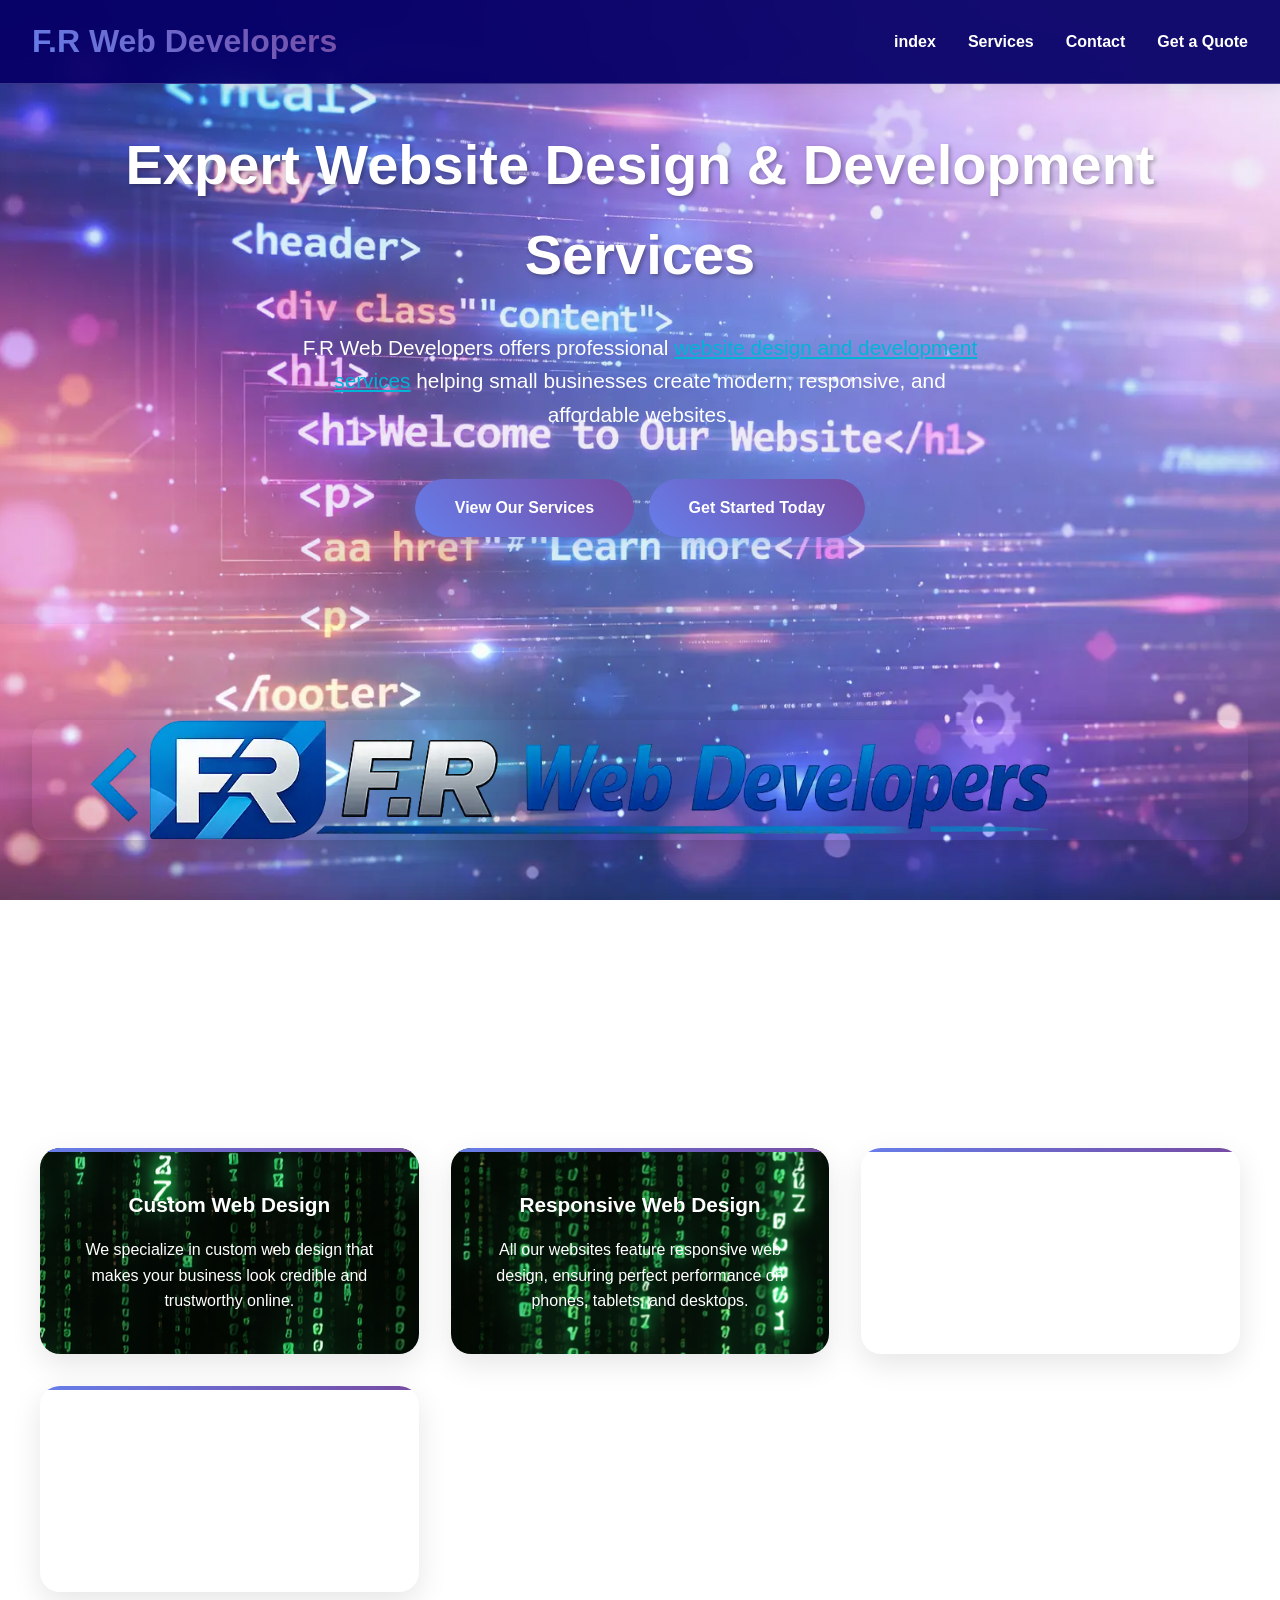
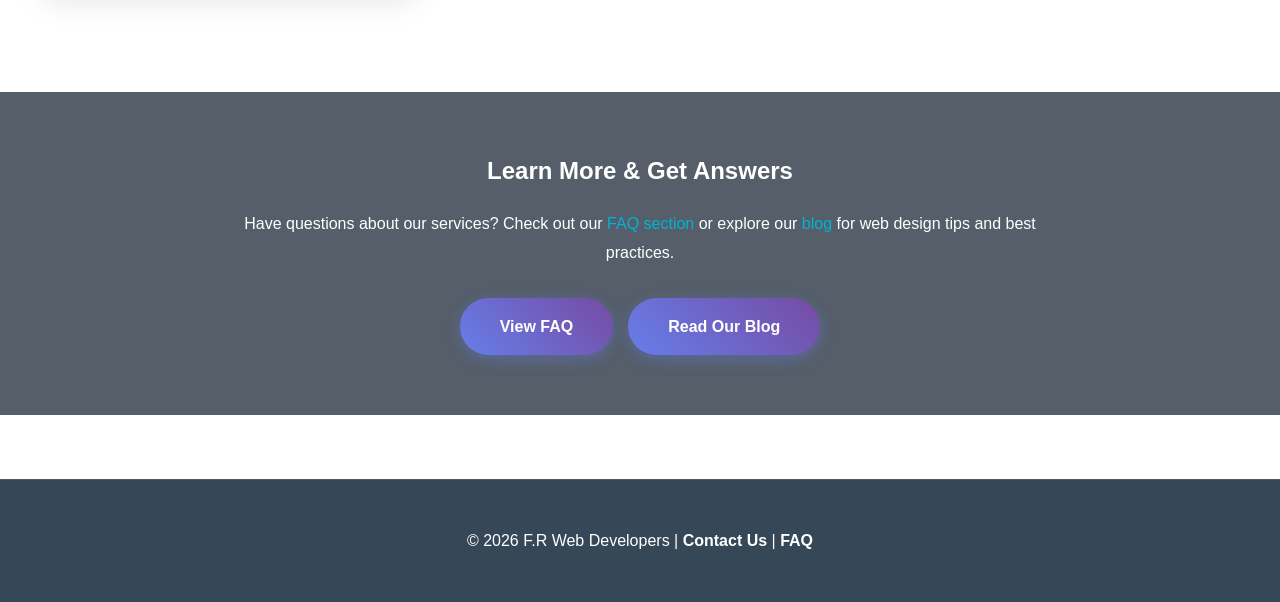
==== index.html @ c70b5393 "Add files via upload" ====
<!DOCTYPE html>
<html lang="en">
<head>
<meta charset="UTF-8">
<title>F.R Web Developers | Professional Website Design Services</title>
<meta name="viewport" content="width=device-width, initial-scale=1.0">
<meta name="description" content="Professional website design and development services by F.R Web Developers. We create stunning, responsive websites tailored to your business needs.">
<meta property="og:title" content="F.R Web Developers | Professional Website Design Services">
<meta property="og:description" content="Expert website design and development services for small businesses.">
<meta property="og:image" content="https://yourdomain.com/images/logo.webp">
<meta property="og:url" content="https://yourdomain.com/index.html">
<script type="application/ld+json">
{
  "@context": "https://schema.org",
  "@type": "LocalBusiness",
  "name": "F.R Web Developers",
  "description": "Professional website design and development services for small businesses.",
  "url": "https://yourdomain.com",
  "logo": "https://yourdomain.com/images/logo.webp",
  "serviceType": "Website Design, Web Development",
  "areaServed": "Global",
  "contactPoint": {
    "@type": "ContactPoint",
    "telephone": "+1-XXX-XXX-XXXX",
    "contactType": "Customer Service"
  }
}
</script>

<link rel="stylesheet" href="styles.css">
</head>

<body>
<header>
<h1>F.R Web Developers</h1>
<nav>
<a href="index.html">index</a>
<a href="services.htm">Services</a>
<a href="contact.html">Contact</a>
<a href="quote.html">Get a Quote</a>
</nav>
</header>

<section class="hero">
    <h2>Expert Website Design & Development Services</h2>
    <p>F.R Web Developers offers professional <a href="services.htm" style="color: #00b4d8; text-decoration: underline;">website design and development services</a> helping small businesses create modern, responsive, and affordable websites.</p>
    <a href="services.htm" class="btn">View Our Services</a>
    <a href="quote.html" class="btn" style="margin-left: 10px;">Get Started Today</a>
</section>

<div class="logo-section">
    <img src="images/logo.webp" alt="F.R Web Developers - Professional Website Design Logo for Small Businesses">
</div>

<section class="why-section">
    <h2>Why Choose F.R Web Developers for Website Design</h2>
    <div class="why-container">
        <div class="why-box">
            <h3>Custom Web Design</h3>
            <p>We specialize in custom web design that makes your business look credible and trustworthy online.</p>
        </div>
        
        <div class="why-box">
            <h3>Responsive Web Design</h3>
            <p>All our websites feature responsive web design, ensuring perfect performance on phones, tablets, and desktops.</p>
        </div>

        <div class="why-box">
            <h3>Affordable Website Packages</h3>
            <p>We offer affordable website packages to make professional web design accessible for small businesses and startups.</p>
        </div>

        <div class="why-box">
            <h3>Fast Loading Websites</h3>
            <p>Our websites are optimized for speed and reliability, providing the best user experience for your visitors.</p>
        </div>
    </div>
</section>

<section style="padding: 60px 20px; text-align: center; background-color: rgba(13, 27, 42, 0.7); color: white;">
    <h2>Learn More & Get Answers</h2>
    <p style="max-width: 800px; margin: 20px auto; line-height: 1.8;">Have questions about our services? Check out our <a href="faq.html" style="color: #00b4d8;">FAQ section</a> or explore our <a href="blog.html" style="color: #00b4d8;">blog</a> for web design tips and best practices.</p>
    <div style="margin-top: 30px; display: flex; gap: 15px; justify-content: center; flex-wrap: wrap;">
        <a href="faq.html" class="btn">View FAQ</a>
        <a href="blog.html" class="btn">Read Our Blog</a>
    </div>
</section>

<footer>
    <p>© 2026 F.R Web Developers | <a href="contact.html">Contact Us</a> | <a href="faq.html">FAQ</a></p>
</footer>
</body>
</html>
---- styles.css ----
/* =============================================
   GLOBAL STYLES - MODERN DESIGN
   ============================================= */

* {
    box-sizing: border-box;
    margin: 0;
    padding: 0;
}

body {
    margin: 0;
    font-family: 'Segoe UI', Tahoma, Geneva, Verdana, sans-serif;
    background-image: url('images/background.webp');
    background-attachment: fixed;
    background-position: center center;
    background-repeat: no-repeat;
    background-size: cover;
    color: white;
    line-height: 1.6;
    overflow-x: hidden;
} 

a {
    text-decoration: none;
    transition: all 0.3s ease;
}

/* =============================================
   HEADER & NAVIGATION - ENHANCED
   ============================================= */

header {
    background: rgba(7, 0, 104, 0.95);
    backdrop-filter: blur(10px);
    color: white;
    padding: 1rem 2rem;
    display: flex;
    justify-content: space-between;
    align-items: center;
    box-shadow: 0 2px 20px rgba(0, 0, 0, 0.1);
    position: fixed;
    top: 0;
    left: 0;
    right: 0;
    z-index: 1000;
    border-bottom: 1px solid rgba(255, 255, 255, 0.2);
}

header h1 {
    margin: 0;
    font-size: 2rem;
    font-weight: 700;
    background: linear-gradient(45deg, #667eea, #764ba2);
    -webkit-background-clip: text;
    -webkit-text-fill-color: transparent;
    background-clip: text;
}

nav {
    display: flex;
    gap: 2rem;
}

nav a {
    color: white;
    font-weight: 600;
    position: relative;
    padding: 0.5rem 0;
    transition: all 0.3s ease;
}

nav a::after {
    content: '';
    position: absolute;
    bottom: 0;
    left: 0;
    width: 0;
    height: 2px;
    background: linear-gradient(45deg, #667eea, #764ba2);
    transition: width 0.3s ease;
}

nav a:hover::after {
    width: 100%;
}

nav a:hover {
    color: white;
    transform: translateY(-2px);
}

/* =============================================
   HERO SECTION - DRAMATICALLY IMPROVED
   ============================================= */

.hero {
    text-align: center;
    padding: 120px 2rem 80px;
    background: linear-gradient(135deg, rgba(102, 126, 234, 0.1), rgba(118, 75, 162, 0.1));
    color: white;
    position: relative;
    overflow: hidden;
}

.hero::before {
    content: '';
    position: absolute;
    top: 0;
    left: 0;
    right: 0;
    bottom: 0;
    background: url('data:image/svg+xml,<svg xmlns="http://www.w3.org/2000/svg" viewBox="0 0 1000 1000"><defs><pattern id="grain" width="100" height="100" patternUnits="userSpaceOnUse"><circle cx="25" cy="25" r="1" fill="white" opacity="0.1"/><circle cx="75" cy="75" r="1" fill="white" opacity="0.1"/><circle cx="50" cy="50" r="1" fill="white" opacity="0.05"/></pattern></defs><rect width="100%" height="100%" fill="url(%23grain)"/></svg>');
    pointer-events: none;
}

.hero h2 {
    font-size: 3.5rem;
    margin-bottom: 2rem;
    font-weight: 800;
    text-shadow: 2px 2px 4px rgba(0, 0, 0, 0.3);
    animation: fadeInUp 1s ease-out;
}

.hero p {
    font-size: 1.3rem;
    max-width: 700px;
    margin: 0 auto 3rem;
    opacity: 0.9;
    animation: fadeInUp 1s ease-out 0.2s both;
}

/* =============================================
   BUTTONS - MODERN DESIGN
   ============================================= */

.btn {
    display: inline-block;
    padding: 1rem 2.5rem;
    background: linear-gradient(45deg, #667eea, #764ba2);
    color: white;
    border-radius: 50px;
    font-weight: 600;
    text-decoration: none;
    transition: all 0.3s ease;
    box-shadow: 0 4px 15px rgba(102, 126, 234, 0.4);
    border: none;
    cursor: pointer;
    position: relative;
    overflow: hidden;
}

.btn::before {
    content: '';
    position: absolute;
    top: 0;
    left: -100%;
    width: 100%;
    height: 100%;
    background: linear-gradient(90deg, transparent, rgba(255, 255, 255, 0.2), transparent);
    transition: left 0.5s;
}

.btn:hover::before {
    left: 100%;
}

.btn:hover {
    transform: translateY(-3px);
    box-shadow: 0 8px 25px rgba(102, 126, 234, 0.6);
}

.read-more-btn {
    display: inline-block;
    margin-top: 1.5rem;
    padding: 0.8rem 1.5rem;
    background: rgba(255, 255, 255, 0.1);
    color: white;
    border: 2px solid rgba(255, 255, 255, 0.3);
    border-radius: 25px;
    font-weight: 600;
    cursor: pointer;
    transition: all 0.3s ease;
    backdrop-filter: blur(10px);
}

.read-more-btn:hover {
    background: rgba(255, 255, 255, 0.2);
    border-color: white;
    transform: translateY(-2px);
    box-shadow: 0 5px 15px rgba(0, 0, 0, 0.2);
}

/* =============================================
   LOGO SECTION - ENHANCED
   ============================================= */

.logo-section {
    text-align: center;
    margin: 4rem 0;
    padding: 2rem;
}

.logo-section img {
    max-width: 100%;
    height: auto;
    display: block;
    margin: auto;
    border-radius: 20px;
    box-shadow: 0 10px 30px rgba(0, 0, 0, 0.2);
    transition: transform 0.3s ease;
}

.logo-section img:hover {
    transform: scale(1.05);
}

/* =============================================
   WHY CHOOSE US SECTION - MODERN CARDS
   ============================================= */

.why-section {
    padding: 100px 2rem;
    text-align: center;
    background: rgba(255, 255, 255, 0.05);
    backdrop-filter: blur(10px);
}

.why-section h2 {
    font-size: 2.5rem;
    margin-bottom: 3rem;
    color: white;
    font-weight: 700;
}

.why-container {
    display: grid;
    grid-template-columns: repeat(auto-fit, minmax(280px, 1fr));
    gap: 2rem;
    max-width: 1200px;
    margin: 0 auto;
}

.why-box {
    background: url('images/boxes_background.png');
    background-attachment: fixed;
    background-position: center center;
    color: #ffffff;
    padding: 2.5rem;
    border-radius: 20px;
    box-shadow: 0 10px 30px rgba(0, 0, 0, 0.1);
    transition: all 0.3s ease;
    position: relative;
    overflow: hidden;
}

.why-box::before {
    content: '';
    position: absolute;
    top: 0;
    left: 0;
    right: 0;
    height: 4px;
    background: linear-gradient(45deg, #667eea, #764ba2);
}

.why-box:hover {
    transform: translateY(-10px);
    box-shadow: 0 20px 40px rgba(0, 0, 0, 0.2);
}

.why-box h3 {
    margin-bottom: 1rem;
    color: #ffffff;
    font-size: 1.3rem;
}

/* =============================================
   SERVICES SECTION - DRAMATIC IMPROVEMENT
   ============================================= */

.services-section {
    padding: 100px 2rem;
    text-align: center;
    color: white;
    background: linear-gradient(135deg, rgba(102, 126, 234, 0.1), rgba(118, 75, 162, 0.1));
}

.services-section h2 {
    font-size: 2.5rem;
    margin-bottom: 3rem;
    font-weight: 700;
}

.service-box {
    background: url('images/boxes_background.png');
    background-attachment: fixed;
    background-position: center center;
    color: rgb(255, 255, 255);
    max-width: 700px;
    margin: 2rem auto;
    padding: 3rem;
    border-radius: 20px;
    box-shadow: 0 15px 35px rgba(0, 0, 0, 0.1);
    transition: all 0.3s ease;
    position: relative;
    overflow: hidden;
}

.service-box::before {
    content: '';
    position: absolute;
    top: 0;
    left: 0;
    right: 0;
    height: 4px;
    background: linear-gradient(45deg, #667eea, #764ba2);
}

.service-box:hover {
    transform: translateY(-5px);
    box-shadow: 0 25px 50px rgba(0, 0, 0, 0.15);
}

.service-box h3 {
    margin-bottom: 1.5rem;
    color: #ffffff;
    font-size: 1.5rem;
}

/* =============================================
   PROJECTS SECTION - MODERN GRID
   ============================================= */

.projects-section {
    padding: 100px 2rem;
    text-align: center;
    background: rgba(255, 255, 255, 0.05);
    backdrop-filter: blur(10px);
}

.projects-section h2 {
    font-size: 2.5rem;
    margin-bottom: 3rem;
    color: white;
    font-weight: 700;
}

.projects-container {
    display: grid;
    grid-template-columns: repeat(auto-fit, minmax(320px, 1fr));
    gap: 2rem;
    max-width: 1200px;
    margin: 0 auto;
}

.project-box {
    background: url('images/boxes_background.png');
    background-attachment: fixed;
    background-position: center center;
    color: #2c3e50;
    border-radius: 20px;
    box-shadow: 0 10px 30px rgba(0, 0, 0, 0.1);
    overflow: hidden;
    transition: all 0.3s ease;
    position: relative;
}

.project-box::before {
    content: '';
    position: absolute;
    top: 0;
    left: 0;
    right: 0;
    bottom: 0;
    background: rgba(255, 255, 255, 0.85);
    z-index: 1;
    pointer-events: none;
}

.project-box:hover {
    transform: translateY(-10px);
    box-shadow: 0 20px 40px rgba(0, 0, 0, 0.2);
}

.project-screenshot {
    width: 100%;
    height: 220px;
    background: linear-gradient(45deg, #f0f0f0, #e0e0e0);
    display: flex;
    align-items: center;
    justify-content: center;
    overflow: hidden;
    position: relative;
}

.project-screenshot img {
    width: 100%;
    height: 100%;
    object-fit: cover;
    transition: transform 0.3s ease;
}

.project-box:hover .project-screenshot img {
    transform: scale(1.1);
}

.project-screenshot-placeholder {
    color: #ffffff;
    font-size: 1rem;
    text-align: center;
    padding: 2rem;
}

.project-info {
    padding: 2rem;
    backdrop-filter: blur(8px);
    background: rgba(255, 255, 255, 0.1);
    border-radius: 0 0 20px 20px;
}

.project-box h3 {
    margin: 0 0 1rem 0;
    font-size: 1.3rem;
    color: white;
    text-shadow: 1px 1px 3px rgba(0, 0, 0, 0.8);
}

.project-box p {
    margin: 0 0 1.5rem 0;
    font-size: 0.95rem;
    line-height: 1.6;
    color: white;
    text-shadow: 1px 1px 2px rgba(0, 0, 0, 0.6);
}

.project-box a {
    display: inline-block;
    padding: 0.8rem 1.5rem;
    background: linear-gradient(45deg, #667eea, #764ba2);
    color: white;
    border-radius: 25px;
    font-weight: 600;
    transition: all 0.3s ease;
    box-shadow: 0 4px 15px rgba(102, 126, 234, 0.3);
}

.project-box a:hover {
    transform: translateY(-2px);
    box-shadow: 0 6px 20px rgba(102, 126, 234, 0.4);
}

/* =============================================
   CONTACT SECTION - MODERN DESIGN
   ============================================= */

.contact-section {
    padding: 100px 2rem;
    text-align: center;
    color: white;
    background: linear-gradient(135deg, rgba(102, 126, 234, 0.1), rgba(118, 75, 162, 0.1));
}

.contact-section h2 {
    font-size: 2.5rem;
    margin-bottom: 2rem;
    font-weight: 700;
}

.contact-box {
    background: url('images/boxes_background.png');
    background-attachment: fixed;
    background-position: center center;
    color: white;
    max-width: 600px;
    margin: auto;
    padding: 3rem;
    border-radius: 20px;
    box-shadow: 0 15px 35px rgba(0, 0, 0, 0.1);
}

.contact-box p {
    font-size: 1.1rem;
    margin: 1rem 0;
}

.contact-box a {
    color: #ffffff;
    font-weight: 600;
    transition: all 0.3s ease;
}

.contact-box a:hover {
    color: #ffffff;
    transform: translateY(-2px);
}

.whatsapp {
    background: linear-gradient(45deg, #25D366, #1ebe5d) !important;
    border-radius: 25px !important;
    box-shadow: 0 4px 15px rgba(37, 211, 102, 0.3) !important;
}

.whatsapp:hover {
    transform: translateY(-2px) !important;
    box-shadow: 0 6px 20px rgba(37, 211, 102, 0.4) !important;
}

/* =============================================
   QUOTE FORM - ENHANCED
   ============================================= */

.container {
    max-width: 700px;
    margin: 80px auto;
    background: url('images/boxes_background.png');
    background-attachment: fixed;
    background-position: center center;
    padding: 3rem;
    border-radius: 20px;
    box-shadow: 0 15px 35px rgba(0, 0, 0, 0.1);
    backdrop-filter: blur(10px);
}

.container h1 {
    text-align: center;
    color: white;
    margin-bottom: 2rem;
    font-size: 2rem;
}

label {
    font-weight: 600;
    display: block;
    margin-top: 1.5rem;
    color: white;
    font-size: 0.95rem;
}

input, select, textarea {
    width: 100%;
    padding: 0.8rem;
    margin-top: 0.5rem;
    border: 2px solid #e0e0e0;
    border-radius: 10px;
    font-size: 1rem;
    color: white;
    background-color: rgba(0, 0, 0, 0.3);
    transition: all 0.3s ease;
}

input:focus, select:focus, textarea:focus {
    outline: none;
    border-color: #667eea;
    box-shadow: 0 0 0 3px rgba(102, 126, 234, 0.1);
}

.pageRow {
    border: 2px solid #f0f0f0;
    padding: 1.5rem;
    margin-top: 1.5rem;
    border-radius: 10px;
    background: rgba(0, 0, 0, 0.2);
    color: white;
    transition: all 0.3s ease;
}

.pageRow:hover {
    border-color: #667eea;
    background: #f8f9ff;
}

.submitBtn {
    width: 100%;
    margin-top: 2rem;
    background: linear-gradient(45deg, #667eea, #764ba2);
    color: white;
    font-size: 1.1rem;
    padding: 1rem;
    border: none;
    border-radius: 10px;
    cursor: pointer;
    transition: all 0.3s ease;
    box-shadow: 0 4px 15px rgba(102, 126, 234, 0.3);
}

.submitBtn:hover {
    transform: translateY(-2px);
    box-shadow: 0 6px 20px rgba(102, 126, 234, 0.4);
}

.addBtn {
    margin-top: 1.5rem;
    background: linear-gradient(45deg, #28a745, #20c997);
    color: white;
    width: 100%;
    padding: 0.8rem;
    border: none;
    border-radius: 10px;
    cursor: pointer;
    transition: all 0.3s ease;
}

.addBtn:hover {
    transform: translateY(-2px);
    box-shadow: 0 4px 15px rgba(40, 167, 69, 0.3);
}

.deleteBtn {
    margin-top: 1rem;
    background: linear-gradient(45deg, #dc3545, #fd7e14);
    color: white;
    padding: 0.6rem 1.2rem;
    border: none;
    border-radius: 8px;
    cursor: pointer;
    transition: all 0.3s ease;
}

.deleteBtn:hover {
    transform: translateY(-2px);
    box-shadow: 0 4px 15px rgba(220, 53, 69, 0.3);
}

/* =============================================
   FOOTER - MODERN DESIGN
   ============================================= */

footer {
    background: rgba(44, 62, 80, 0.95);
    backdrop-filter: blur(10px);
    color: white;
    text-align: center;
    padding: 3rem 2rem;
    margin-top: 4rem;
    border-top: 1px solid rgba(255, 255, 255, 0.1);
}

footer p {
    margin: 0;
    font-size: 1rem;
}

footer a {
    color: white;
    font-weight: 600;
    transition: all 0.3s ease;
}

footer a:hover {
    color: white;
    transform: translateY(-2px);
}

/* =============================================
   BLOG SECTION - ENHANCED
   ============================================= */

.blog-section {
    padding: 100px 2rem;
    text-align: left;
    background: rgba(255, 255, 255, 0.05);
    backdrop-filter: blur(10px);
}

.blog-container {
    max-width: 1000px;
    margin: 0 auto;
}

.blog-post {
    background: url('images/boxes_background.png');
    background-attachment: fixed;
    background-position: center center;
    color: white;
    padding: 3rem;
    margin-bottom: 2rem;
    border-radius: 20px;
    box-shadow: 0 10px 30px rgba(0, 0, 0, 0.1);
    transition: all 0.3s ease;
}

.blog-post:hover {
    transform: translateY(-5px);
    box-shadow: 0 15px 35px rgba(0, 0, 0, 0.15);
}

.blog-post h3 {
    margin-top: 0;
    color: white;
    font-size: 1.5rem;
    margin-bottom: 0.5rem;
}

.blog-date {
    color: white;
    font-size: 0.9rem;
    margin: 0.5rem 0 1.5rem;
    font-style: italic;
}

.blog-post p {
    line-height: 1.8;
    margin-bottom: 1rem;
    color: white;
}

/* =============================================
   FAQ SECTION - MODERN ACCORDION STYLE
   ============================================= */

.faq-section {
    padding: 100px 2rem;
    text-align: left;
    background: rgba(255, 255, 255, 0.05);
    backdrop-filter: blur(10px);
}

.faq-container {
    max-width: 1000px;
    margin: 0 auto;
}

.faq-item {
    background: url('images/boxes_background.png');
    background-attachment: fixed;
    background-position: center center;
    color: white;
    padding: 2.5rem;
    margin-bottom: 1.5rem;
    border-radius: 15px;
    box-shadow: 0 8px 25px rgba(0, 0, 0, 0.1);
    transition: all 0.3s ease;
}

.faq-item:hover {
    transform: translateY(-3px);
    box-shadow: 0 12px 30px rgba(0, 0, 0, 0.15);
}

.faq-item h3 {
    margin-top: 0;
    color: white;
    font-size: 1.2rem;
    margin-bottom: 1rem;
}

.faq-item p {
    line-height: 1.7;
    margin-bottom: 0;
    color: white;
}

/* =============================================
   TESTIMONIALS SECTION - ENHANCED
   ============================================= */

.testimonials-section {
    padding: 100px 2rem;
    text-align: center;
    background: rgba(255, 255, 255, 0.05);
    backdrop-filter: blur(10px);
}

.testimonials-container {
    display: grid;
    grid-template-columns: repeat(auto-fit, minmax(320px, 1fr));
    gap: 2rem;
    max-width: 1200px;
    margin: 0 auto;
}

.testimonial-box {
    background: url('images/boxes_background.png');
    background-attachment: fixed;
    background-position: center center;
    color: white;
    padding: 2.5rem;
    border-radius: 20px;
    box-shadow: 0 10px 30px rgba(0, 0, 0, 0.1);
    transition: all 0.3s ease;
    position: relative;
}

.testimonial-box::before {
    content: '"';
    position: absolute;
    top: 1rem;
    left: 2rem;
    font-size: 4rem;
    color: rgba(102, 126, 234, 0.1);
    font-family: Georgia, serif;
}

.testimonial-box:hover {
    transform: translateY(-5px);
    box-shadow: 0 15px 35px rgba(0, 0, 0, 0.15);
}

.stars {
    font-size: 1.5rem;
    color: #FFD700;
    margin-bottom: 1.5rem;
}

.testimonial-text {
    font-style: italic;
    line-height: 1.7;
    margin-bottom: 2rem;
    color: white;
    position: relative;
    z-index: 1;
}

.testimonial-author {
    margin: 0;
    color: white;
    font-weight: 600;
    font-size: 1.1rem;
}

/* =============================================
   ANIMATIONS
   ============================================= */

@keyframes fadeInUp {
    from {
        opacity: 0;
        transform: translateY(30px);
    }
    to {
        opacity: 1;
        transform: translateY(0);
    }
}

/* =============================================
   RESPONSIVE DESIGN - ENHANCED
   ============================================= */

@media (max-width: 768px) {
    header {
        padding: 1rem;
        flex-direction: column;
        gap: 1rem;
    }

    header h1 {
        font-size: 1.5rem;
    }

    nav {
        gap: 1rem;
    }

    .hero {
        padding: 100px 1rem 60px;
    }

    .hero h2 {
        font-size: 2.5rem;
    }

    .hero p {
        font-size: 1.1rem;
    }

    .why-container,
    .projects-container,
    .testimonials-container {
        grid-template-columns: 1fr;
        gap: 1.5rem;
    }

    .why-box,
    .project-box,
    .testimonial-box,
    .service-box {
        padding: 2rem;
        margin: 1rem auto;
        max-width: 100%;
    }

    .contact-box {
        padding: 2rem;
        margin: 0 1rem;
    }

    .container {
        margin: 2rem 1rem;
        padding: 2rem;
    }

    .blog-post,
    .faq-item {
        padding: 2rem;
        margin-bottom: 1.5rem;
    }

    .services-section h2,
    .projects-section h2,
    .contact-section h2,
    .why-section h2 {
        font-size: 2rem;
    }
}

@media (max-width: 480px) {
    header h1 {
        font-size: 1.3rem;
    }

    nav a {
        font-size: 0.9rem;
    }

    .hero h2 {
        font-size: 2rem;
    }

    .hero p {
        font-size: 1rem;
    }

    .btn {
        padding: 0.8rem 1.5rem;
        font-size: 0.9rem;
    }

    .services-section h2,
    .projects-section h2,
    .contact-section h2,
    .why-section h2 {
        font-size: 1.8rem;
    }

    .contact-box {
        padding: 1.5rem;
    }

    label {
        font-size: 0.9rem;
    }

    input, select, textarea {
        font-size: 0.9rem;
        padding: 0.7rem;
    }

    .blog-post,
    .faq-item {
        padding: 1.5rem;
    }

    .testimonial-box {
        padding: 2rem 1.5rem;
    }
}
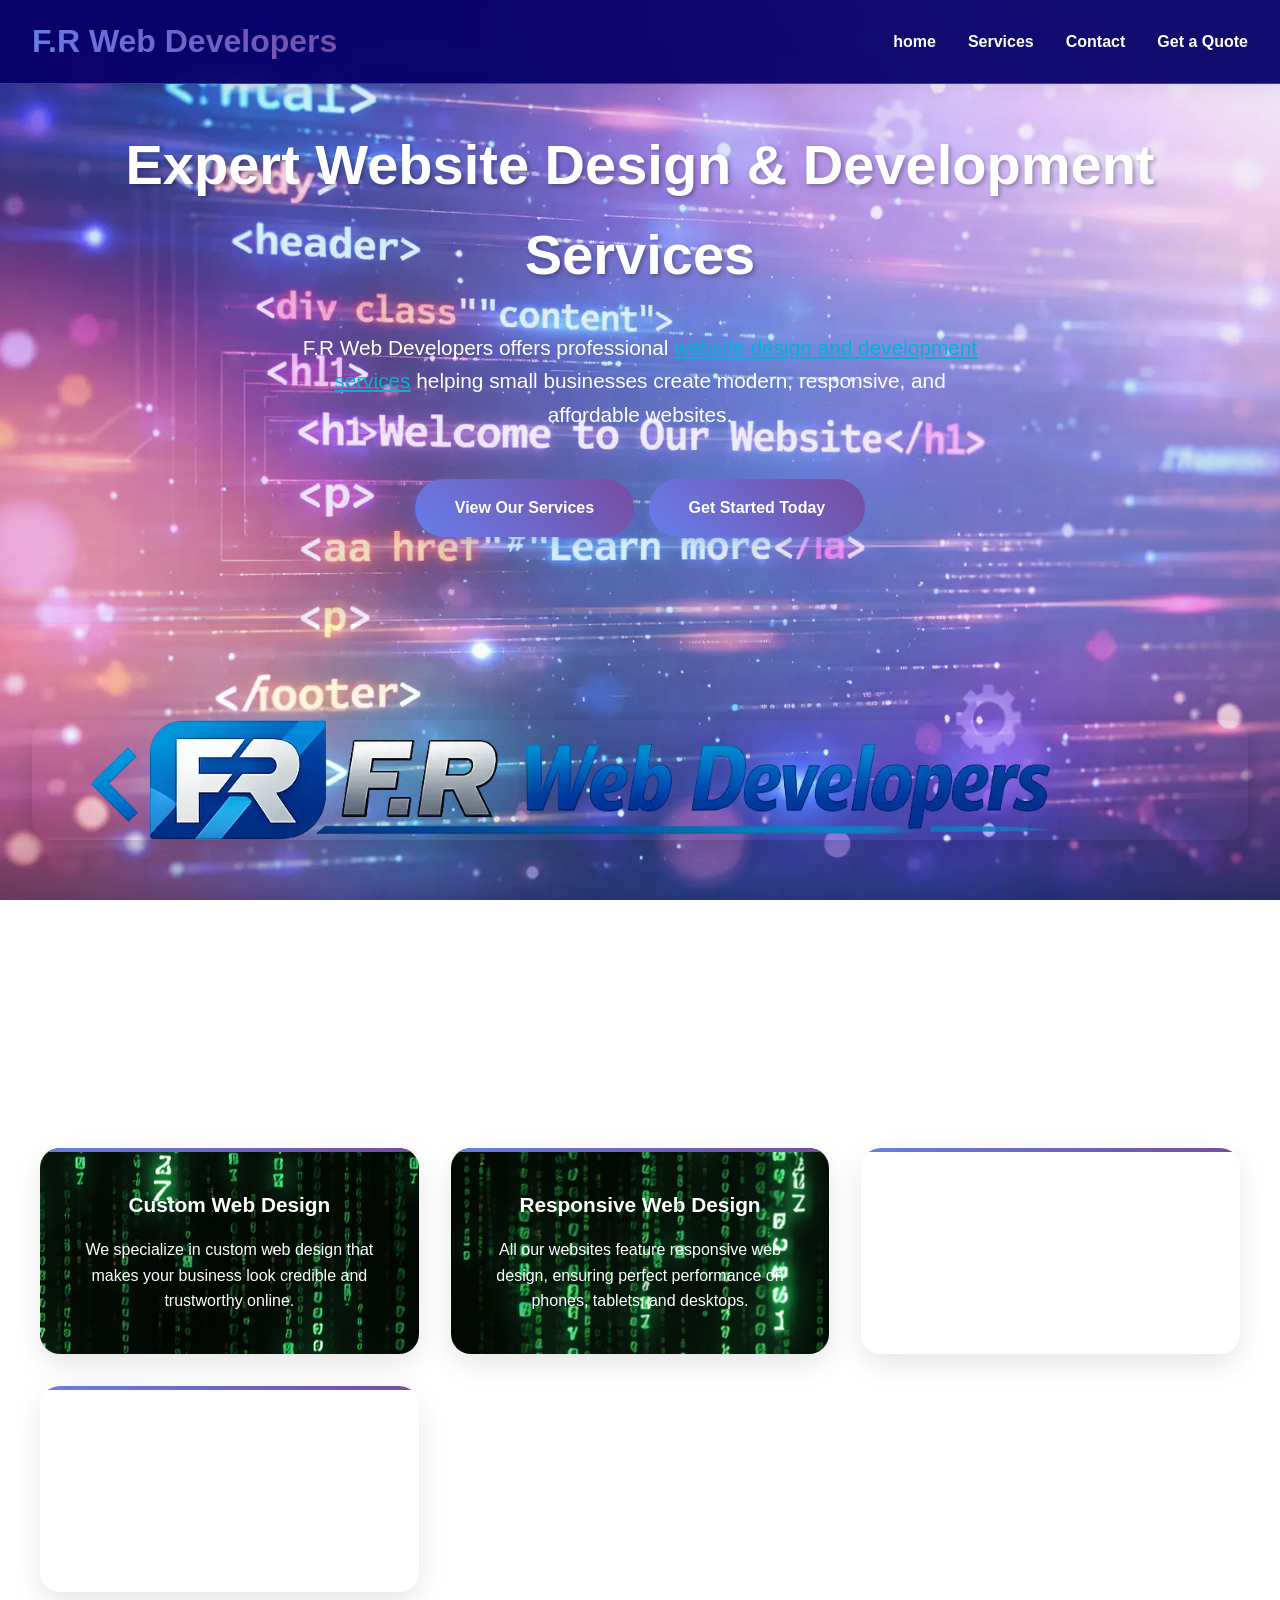
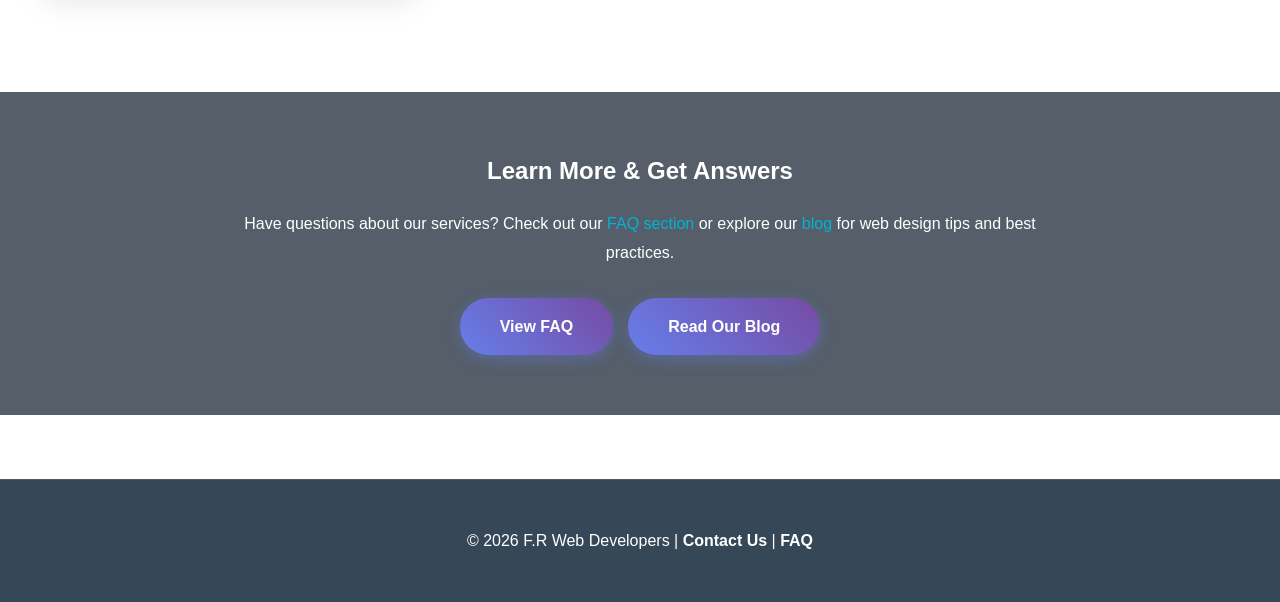
==== commit e86f1b10: "Update index.html" ====
--- a/index.html
+++ b/index.html
@@ -34,7 +34,7 @@
 <header>
 <h1>F.R Web Developers</h1>
 <nav>
-<a href="index.html">index</a>
+<a href="index.html">home</a>
 <a href="services.htm">Services</a>
 <a href="contact.html">Contact</a>
 <a href="quote.html">Get a Quote</a>
@@ -90,4 +90,4 @@
     <p>© 2026 F.R Web Developers | <a href="contact.html">Contact Us</a> | <a href="faq.html">FAQ</a></p>
 </footer>
 </body>
-</html>+</html>
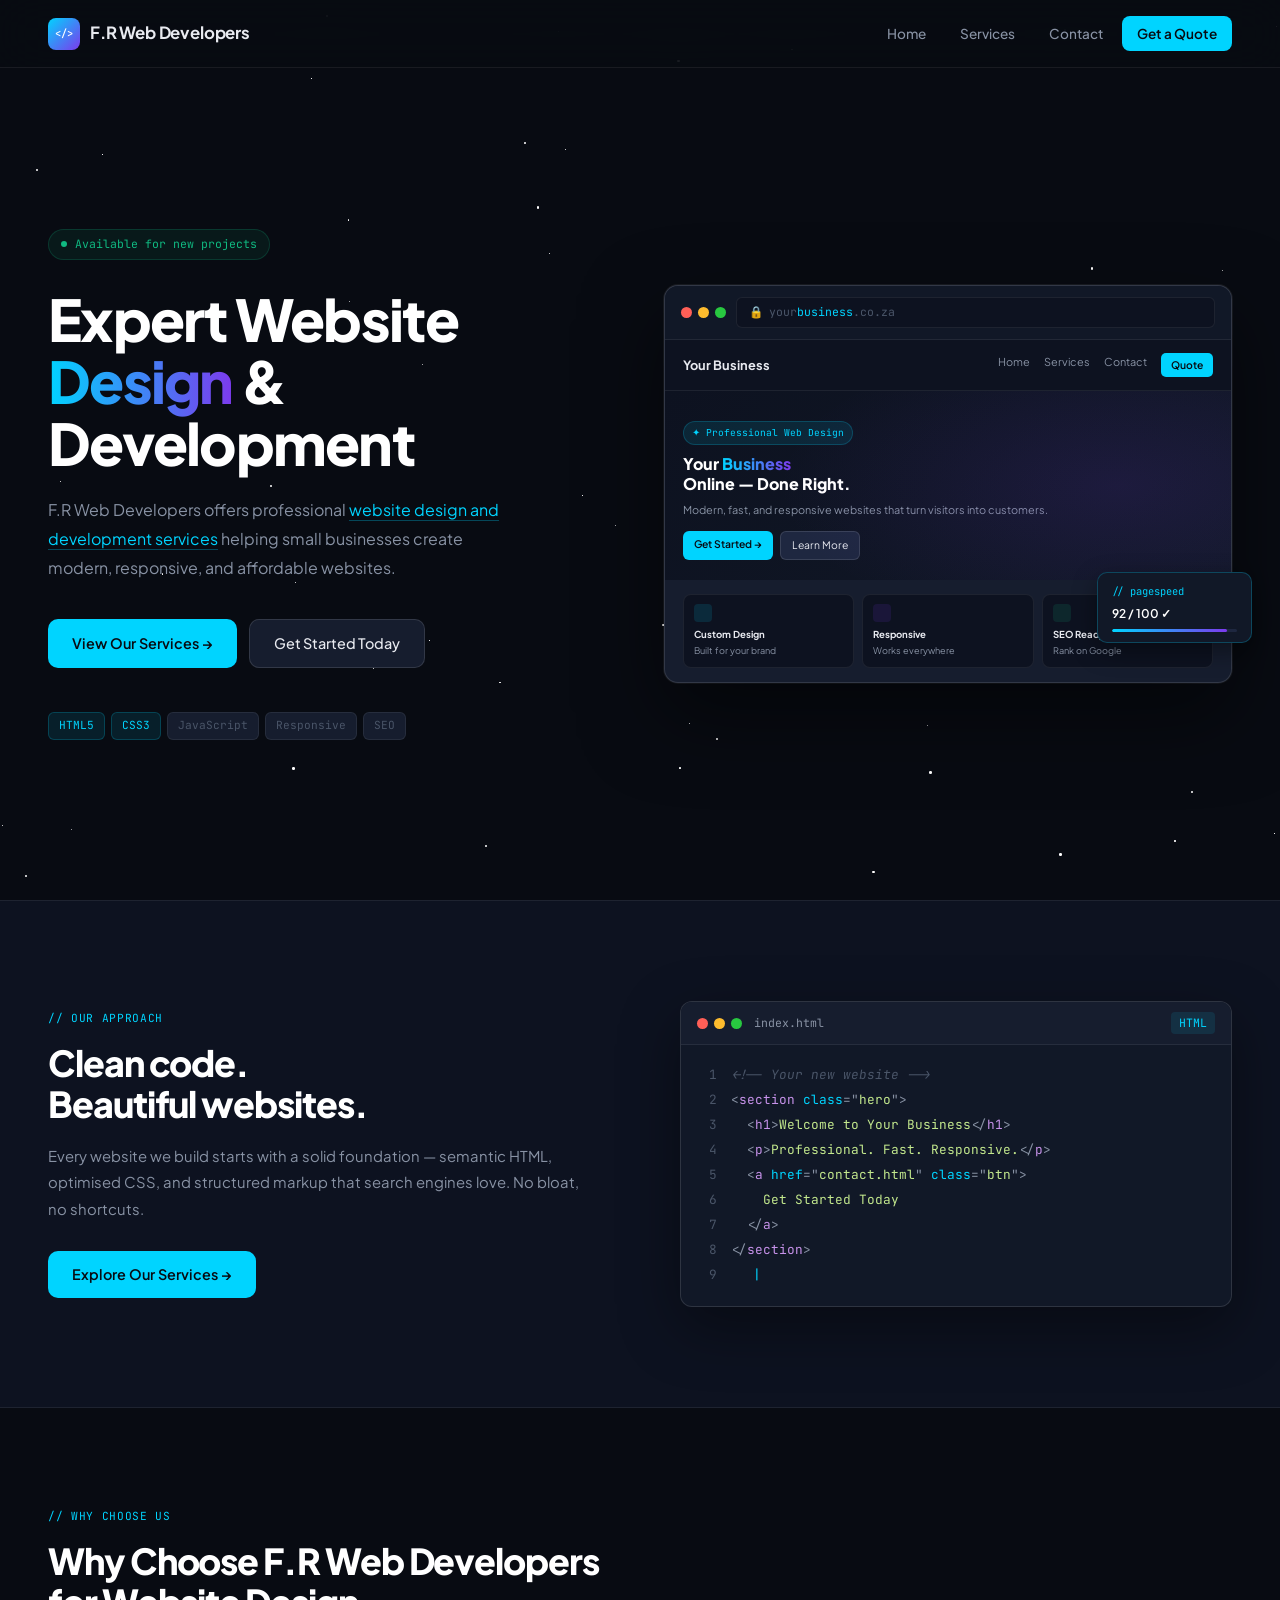
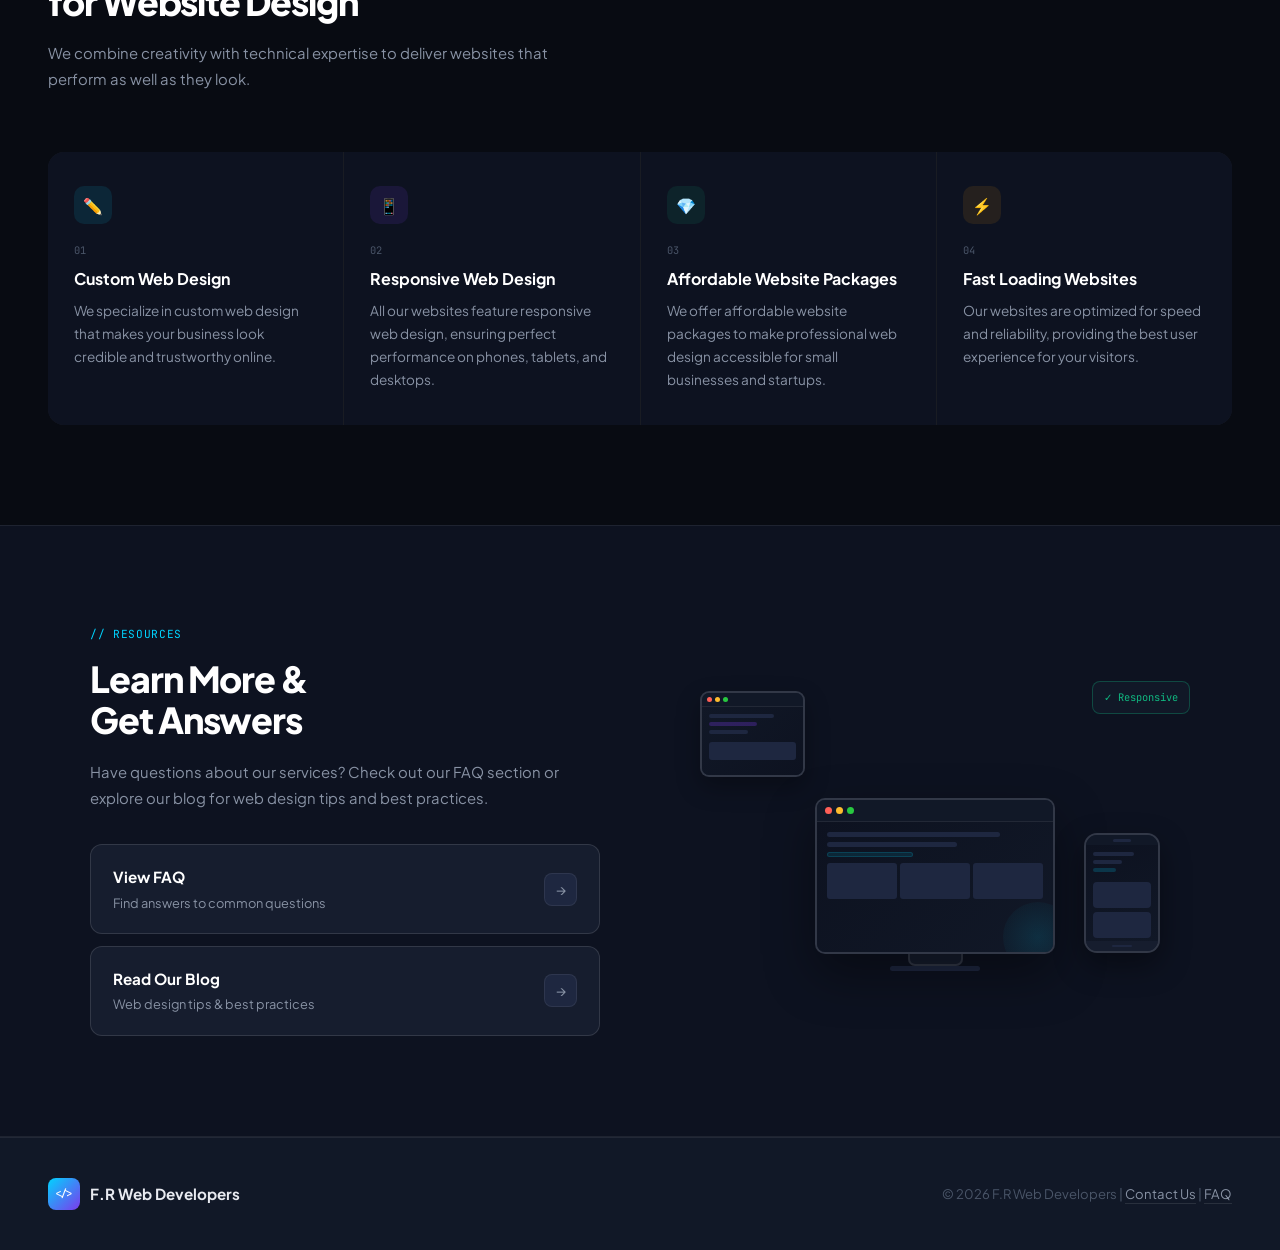
==== commit 3092175b: "Add files via upload" ====
--- a/index.html
+++ b/index.html
@@ -1,93 +1,546 @@
-<!DOCTYPE html>
-<html lang="en">
-<head>
-<meta charset="UTF-8">
-<title>F.R Web Developers | Professional Website Design Services</title>
-<meta name="viewport" content="width=device-width, initial-scale=1.0">
-<meta name="description" content="Professional website design and development services by F.R Web Developers. We create stunning, responsive websites tailored to your business needs.">
-<meta property="og:title" content="F.R Web Developers | Professional Website Design Services">
-<meta property="og:description" content="Expert website design and development services for small businesses.">
-<meta property="og:image" content="https://yourdomain.com/images/logo.webp">
-<meta property="og:url" content="https://yourdomain.com/index.html">
-<script type="application/ld+json">
-{
-  "@context": "https://schema.org",
-  "@type": "LocalBusiness",
-  "name": "F.R Web Developers",
-  "description": "Professional website design and development services for small businesses.",
-  "url": "https://yourdomain.com",
-  "logo": "https://yourdomain.com/images/logo.webp",
-  "serviceType": "Website Design, Web Development",
-  "areaServed": "Global",
-  "contactPoint": {
-    "@type": "ContactPoint",
-    "telephone": "+1-XXX-XXX-XXXX",
-    "contactType": "Customer Service"
-  }
-}
-</script>
-
-<link rel="stylesheet" href="styles.css">
-</head>
-
-<body>
-<header>
-<h1>F.R Web Developers</h1>
-<nav>
-<a href="index.html">home</a>
-<a href="services.htm">Services</a>
-<a href="contact.html">Contact</a>
-<a href="quote.html">Get a Quote</a>
-</nav>
-</header>
-
-<section class="hero">
-    <h2>Expert Website Design & Development Services</h2>
-    <p>F.R Web Developers offers professional <a href="services.htm" style="color: #00b4d8; text-decoration: underline;">website design and development services</a> helping small businesses create modern, responsive, and affordable websites.</p>
-    <a href="services.htm" class="btn">View Our Services</a>
-    <a href="quote.html" class="btn" style="margin-left: 10px;">Get Started Today</a>
-</section>
-
-<div class="logo-section">
-    <img src="images/logo.webp" alt="F.R Web Developers - Professional Website Design Logo for Small Businesses">
-</div>
-
-<section class="why-section">
-    <h2>Why Choose F.R Web Developers for Website Design</h2>
-    <div class="why-container">
-        <div class="why-box">
-            <h3>Custom Web Design</h3>
-            <p>We specialize in custom web design that makes your business look credible and trustworthy online.</p>
-        </div>
-        
-        <div class="why-box">
-            <h3>Responsive Web Design</h3>
-            <p>All our websites feature responsive web design, ensuring perfect performance on phones, tablets, and desktops.</p>
-        </div>
-
-        <div class="why-box">
-            <h3>Affordable Website Packages</h3>
-            <p>We offer affordable website packages to make professional web design accessible for small businesses and startups.</p>
-        </div>
-
-        <div class="why-box">
-            <h3>Fast Loading Websites</h3>
-            <p>Our websites are optimized for speed and reliability, providing the best user experience for your visitors.</p>
-        </div>
-    </div>
-</section>
-
-<section style="padding: 60px 20px; text-align: center; background-color: rgba(13, 27, 42, 0.7); color: white;">
-    <h2>Learn More & Get Answers</h2>
-    <p style="max-width: 800px; margin: 20px auto; line-height: 1.8;">Have questions about our services? Check out our <a href="faq.html" style="color: #00b4d8;">FAQ section</a> or explore our <a href="blog.html" style="color: #00b4d8;">blog</a> for web design tips and best practices.</p>
-    <div style="margin-top: 30px; display: flex; gap: 15px; justify-content: center; flex-wrap: wrap;">
-        <a href="faq.html" class="btn">View FAQ</a>
-        <a href="blog.html" class="btn">Read Our Blog</a>
-    </div>
-</section>
-
-<footer>
-    <p>© 2026 F.R Web Developers | <a href="contact.html">Contact Us</a> | <a href="faq.html">FAQ</a></p>
-</footer>
-</body>
-</html>
+<!DOCTYPE html>
+<html lang="en">
+<head>
+<meta charset="UTF-8">
+<title>F.R Web Developers | Professional Website Design Services</title>
+<meta name="viewport" content="width=device-width, initial-scale=1.0">
+<meta name="description" content="Professional website design and development services by F.R Web Developers. We create stunning, responsive websites tailored to your business needs.">
+<meta property="og:title" content="F.R Web Developers | Professional Website Design Services">
+<meta property="og:description" content="Expert website design and development services for small businesses.">
+<meta property="og:image" content="https://frwebbirth-sys.github.io/FR-web-developers-website/images/logo.webp">
+<meta property="og:url" content="https://frwebbirth-sys.github.io/FR-web-developers-website/index.html">
+<script type="application/ld+json">{"@context":"https://schema.org","@type":"LocalBusiness","name":"F.R Web Developers","description":"Professional website design and development services for small businesses.","url":"https://frwebbirth-sys.github.io/FR-web-developers-website/","logo":"https://frwebbirth-sys.github.io/FR-web-developers-website/images/logo.webp","serviceType":["Website Design","Web Development","SEO Optimization"],"areaServed":"Global","contactPoint":{"@type":"ContactPoint","telephone":"+27-67-291-9355","email":"frwebbirth@gmail.com","contactType":"Customer Service"}}</script>
+<script type="application/ld+json">{"@context":"https://schema.org","@type":"BreadcrumbList","itemListElement":[{"@type":"ListItem","position":1,"name":"Home","item":"https://frwebbirth-sys.github.io/FR-web-developers-website/index.html"}]}</script>
+
+<link rel="preconnect" href="https://fonts.googleapis.com">
+<link rel="preconnect" href="https://fonts.gstatic.com" crossorigin>
+<link href="https://fonts.googleapis.com/css2?family=Plus+Jakarta+Sans:wght@300;400;500;600;700;800&family=JetBrains+Mono:wght@400;500&display=swap" rel="stylesheet">
+
+<style>
+*,*::before,*::after{box-sizing:border-box;margin:0;padding:0}
+:root{
+  --bg:#080b12;--bg2:#0d1220;--bg3:#111827;
+  --surf:#161d2e;--surf2:#1e2740;
+  --bd:rgba(255,255,255,0.07);--bd2:rgba(255,255,255,0.12);
+  --tx:#e8eaf0;--tx2:#8892a4;--tx3:#4a5568;
+  --cyan:#00d4ff;--cdim:rgba(0,212,255,0.1);--cglow:rgba(0,212,255,0.15);
+  --vio:#7c3aed;--vdim:rgba(124,58,237,0.12);
+  --grn:#10b981;--amb:#f59e0b;--wht:#ffffff;
+  --mono:'JetBrains Mono',monospace;
+  --sans:'Plus Jakarta Sans',sans-serif;
+  --ease:cubic-bezier(0.16,1,0.3,1);
+}
+html{scroll-behavior:smooth}
+body{font-family:var(--sans);background:var(--bg);color:var(--tx);overflow-x:hidden;line-height:1.6}
+a{text-decoration:none;color:inherit}
+img{display:block;max-width:100%}
+
+/* starfield */
+.stars{position:fixed;inset:0;pointer-events:none;z-index:0;overflow:hidden}
+.star{position:absolute;border-radius:50%;background:#fff;animation:twk var(--d,4s) ease-in-out infinite var(--dl,0s)}
+@keyframes twk{0%,100%{opacity:.04}50%{opacity:.25}}
+
+/* header */
+header{position:fixed;top:0;left:0;right:0;z-index:200;height:68px;
+  display:flex;align-items:center;justify-content:space-between;padding:0 48px;
+  background:rgba(8,11,18,0.82);backdrop-filter:blur(24px);border-bottom:1px solid var(--bd)}
+.logo{display:flex;align-items:center;gap:10px;font-size:1.05rem;font-weight:700;color:var(--tx);letter-spacing:-.01em}
+.logo-icon{width:32px;height:32px;border-radius:8px;background:linear-gradient(135deg,var(--cyan),var(--vio));
+  display:flex;align-items:center;justify-content:center;font-family:var(--mono);font-size:.65rem;font-weight:500;color:#fff}
+nav{display:flex;align-items:center;gap:4px}
+nav a{font-size:.85rem;font-weight:500;color:var(--tx2);padding:7px 15px;border-radius:8px;transition:background .2s,color .2s}
+nav a:hover{background:var(--surf);color:var(--tx)}
+.nav-cta{background:var(--cyan)!important;color:var(--bg)!important;font-weight:600;transition:opacity .2s,transform .2s!important}
+.nav-cta:hover{opacity:.88;transform:translateY(-1px)!important}
+
+/* hero */
+.hero{min-height:100vh;display:grid;grid-template-columns:1fr 1fr;align-items:center;
+  padding:68px 48px 0;gap:48px;position:relative;z-index:1}
+.hero-left{padding:60px 0}
+.status-pill{display:inline-flex;align-items:center;gap:8px;font-family:var(--mono);
+  font-size:.72rem;color:var(--grn);background:rgba(16,185,129,.08);
+  border:1px solid rgba(16,185,129,.2);padding:5px 12px;border-radius:999px;margin-bottom:28px}
+.sdot{width:6px;height:6px;border-radius:50%;background:var(--grn);
+  animation:sdot-pulse 2s ease-in-out infinite}
+@keyframes sdot-pulse{0%,100%{opacity:1;transform:scale(1)}50%{opacity:.5;transform:scale(.8)}}
+.hero h1{font-size:clamp(2.4rem,4.5vw,3.8rem);font-weight:800;line-height:1.08;
+  letter-spacing:-.03em;color:var(--wht);margin-bottom:22px}
+.grad{background:linear-gradient(90deg,var(--cyan),var(--vio));
+  -webkit-background-clip:text;-webkit-text-fill-color:transparent;background-clip:text}
+.hero-desc{font-size:1rem;color:var(--tx2);line-height:1.8;max-width:460px;margin-bottom:36px}
+.hero-desc a{color:var(--cyan);border-bottom:1px solid rgba(0,212,255,.3);transition:border-color .2s}
+.hero-desc a:hover{border-color:var(--cyan)}
+.hero-btns{display:flex;gap:12px;flex-wrap:wrap;margin-bottom:44px}
+.btn-p{display:inline-flex;align-items:center;gap:8px;background:var(--cyan);color:var(--bg);
+  font-weight:600;font-size:.9rem;padding:12px 24px;border-radius:10px;transition:all .25s var(--ease)}
+.btn-p:hover{transform:translateY(-2px);box-shadow:0 8px 30px rgba(0,212,255,.25)}
+.btn-g{display:inline-flex;align-items:center;gap:8px;background:var(--surf);color:var(--tx);
+  font-weight:500;font-size:.9rem;padding:12px 24px;border-radius:10px;
+  border:1px solid var(--bd2);transition:all .25s var(--ease)}
+.btn-g:hover{background:var(--surf2);transform:translateY(-2px)}
+.tech-strip{display:flex;align-items:center;gap:6px;flex-wrap:wrap}
+.tag{font-family:var(--mono);font-size:.7rem;color:var(--tx3);background:var(--surf);
+  border:1px solid var(--bd);padding:4px 10px;border-radius:6px}
+.tag.on{color:var(--cyan);border-color:rgba(0,212,255,.2);background:var(--cdim)}
+
+/* browser mockup */
+.hero-right{position:relative;padding:60px 0}
+.browser{background:var(--surf);border:1px solid var(--bd2);border-radius:14px;overflow:hidden;
+  box-shadow:0 32px 80px rgba(0,0,0,.5),0 0 0 1px var(--bd);
+  animation:fl 7s ease-in-out infinite}
+@keyframes fl{0%,100%{transform:translateY(0)}50%{transform:translateY(-10px)}}
+.b-bar{background:var(--bg3);padding:11px 16px;display:flex;align-items:center;gap:10px;
+  border-bottom:1px solid var(--bd)}
+.bdots{display:flex;gap:6px}
+.bd{width:11px;height:11px;border-radius:50%}
+.bd-r{background:#ff5f57}.bd-y{background:#febc2e}.bd-g{background:#28c840}
+.b-url{flex:1;background:var(--bg2);border:1px solid var(--bd);border-radius:6px;
+  padding:5px 12px;font-family:var(--mono);font-size:.72rem;color:var(--tx3);
+  display:flex;align-items:center;gap:6px}
+.b-url-hl{color:var(--cyan)}
+.b-url-lock{color:var(--grn)}
+
+/* mini site inside browser */
+.ms-nav{background:var(--bg2);padding:13px 18px;display:flex;justify-content:space-between;
+  align-items:center;border-bottom:1px solid var(--bd)}
+.ms-logo{font-size:.8rem;font-weight:700;color:var(--tx)}
+.ms-links{display:flex;gap:14px}
+.ms-link{font-size:.68rem;color:var(--tx2)}
+.ms-btn{font-size:.65rem;background:var(--cyan);color:var(--bg);padding:4px 10px;border-radius:5px;font-weight:600}
+.ms-hero{background:linear-gradient(135deg,var(--bg2),var(--bg3));padding:26px 18px 20px;position:relative;overflow:hidden}
+.ms-hero-glow{position:absolute;inset:0;background:radial-gradient(ellipse 60% 80% at 80% 50%,rgba(124,58,237,.12),transparent);pointer-events:none}
+.ms-badge{display:inline-block;font-size:.6rem;font-family:var(--mono);color:var(--cyan);
+  background:var(--cdim);border:1px solid rgba(0,212,255,.2);padding:3px 8px;border-radius:999px;margin-bottom:9px}
+.ms-h{font-size:1rem;font-weight:800;color:var(--wht);line-height:1.25;margin-bottom:7px}
+.ms-p{font-size:.68rem;color:var(--tx2);line-height:1.6;margin-bottom:13px}
+.ms-btns{display:flex;gap:7px}
+.ms-ba{font-size:.65rem;background:var(--cyan);color:var(--bg);padding:5px 11px;border-radius:6px;font-weight:600}
+.ms-bb{font-size:.65rem;background:var(--surf2);color:var(--tx);padding:5px 11px;border-radius:6px;border:1px solid var(--bd2)}
+.ms-cards{padding:14px 18px;display:grid;grid-template-columns:1fr 1fr 1fr;gap:8px}
+.ms-card{background:var(--bg2);border:1px solid var(--bd);border-radius:8px;padding:9px 10px}
+.ms-ci{width:18px;height:18px;border-radius:4px;margin-bottom:5px}
+.ms-ct{font-size:.6rem;font-weight:700;color:var(--tx);margin-bottom:2px}
+.ms-cp{font-size:.57rem;color:var(--tx2);line-height:1.5}
+
+/* page-speed badge */
+.speed-badge{position:absolute;right:-20px;bottom:100px;background:var(--bg3);
+  border:1px solid rgba(0,212,255,.25);border-radius:10px;padding:10px 14px;width:155px;
+  box-shadow:0 8px 24px rgba(0,0,0,.4);animation:fl 5s ease-in-out infinite 1s}
+.sp-label{font-size:.65rem;color:var(--cyan);font-family:var(--mono);margin-bottom:4px}
+.sp-val{font-size:.75rem;font-weight:600;color:var(--wht)}
+.sp-bar{height:3px;background:var(--surf2);border-radius:2px;margin-top:6px;overflow:hidden}
+.sp-fill{height:100%;background:linear-gradient(90deg,var(--cyan),var(--vio));border-radius:2px;width:92%}
+
+/* code section */
+.code-sec{position:relative;z-index:1;padding:100px 48px;background:var(--bg2);
+  border-top:1px solid var(--bd);border-bottom:1px solid var(--bd)}
+.code-sec-inner{max-width:1200px;margin:0 auto;display:grid;grid-template-columns:1fr 1fr;gap:80px;align-items:center}
+.sec-mono{font-family:var(--mono);font-size:.7rem;color:var(--cyan);letter-spacing:.06em;text-transform:uppercase;margin-bottom:14px}
+.sec-title{font-size:clamp(1.7rem,2.8vw,2.3rem);font-weight:800;letter-spacing:-.03em;color:var(--wht);line-height:1.15;margin-bottom:18px}
+.sec-body{font-size:.93rem;color:var(--tx2);line-height:1.8;margin-bottom:28px}
+
+.editor{background:var(--bg3);border:1px solid var(--bd2);border-radius:12px;overflow:hidden;box-shadow:0 20px 60px rgba(0,0,0,.4)}
+.ed-bar{background:var(--surf);padding:10px 16px;display:flex;align-items:center;gap:8px;border-bottom:1px solid var(--bd)}
+.ed-file{font-family:var(--mono);font-size:.72rem;color:var(--tx2);margin-left:4px}
+.ed-tab{font-family:var(--mono);font-size:.72rem;color:var(--cyan);padding:2px 8px;background:var(--cdim);border-radius:4px;margin-left:auto}
+.ed-body{padding:18px 22px}
+.cl{font-family:var(--mono);font-size:.8rem;line-height:1.95;display:flex;gap:14px}
+.ln{color:var(--tx3);user-select:none;min-width:14px;text-align:right}
+.kw{color:#c792ea}.fn{color:#82aaff}.st{color:#c3e88d}.pr{color:var(--cyan)}.vl{color:#f78c6c}.cm{color:var(--tx3);font-style:italic}.pu{color:var(--tx2)}
+.cursor::after{content:'|';color:var(--cyan);animation:blink 1s step-end infinite}
+@keyframes blink{50%{opacity:0}}
+
+/* why section */
+.why-sec{position:relative;z-index:1;padding:100px 48px;background:var(--bg)}
+.why-sec-inner{max-width:1200px;margin:0 auto}
+.sec-hd{margin-bottom:60px}
+.why-grid{display:grid;grid-template-columns:repeat(4,1fr);gap:1px;background:var(--bd);border-radius:16px;overflow:hidden}
+.why-card{background:var(--bg2);padding:34px 26px;transition:background .3s;position:relative}
+.why-card:hover{background:var(--surf)}
+.why-card::before{content:'';position:absolute;top:0;left:0;right:0;height:2px;
+  background:linear-gradient(90deg,var(--cyan),var(--vio));transform:scaleX(0);transform-origin:left;transition:transform .35s var(--ease)}
+.why-card:hover::before{transform:scaleX(1)}
+.w-icon{width:38px;height:38px;border-radius:10px;margin-bottom:18px;display:flex;align-items:center;justify-content:center;font-size:1rem}
+.why-num{font-family:var(--mono);font-size:.65rem;color:var(--tx3);margin-bottom:10px}
+.why-card h3{font-size:1rem;font-weight:700;color:var(--wht);margin-bottom:9px;line-height:1.3}
+.why-card p{font-size:.85rem;color:var(--tx2);line-height:1.7}
+
+/* discover */
+.disc-sec{position:relative;z-index:1;padding:100px 48px;background:var(--bg2);
+  border-top:1px solid var(--bd);border-bottom:1px solid var(--bd)}
+.disc-inner{max-width:1100px;margin:0 auto;display:grid;grid-template-columns:1fr 1fr;gap:80px;align-items:center}
+.disc-links{display:flex;flex-direction:column;gap:12px;margin-top:32px}
+.disc-card{display:flex;align-items:center;justify-content:space-between;
+  background:var(--surf);border:1px solid var(--bd2);border-radius:12px;padding:20px 22px;
+  transition:all .25s var(--ease)}
+.disc-card:hover{border-color:var(--cyan);background:var(--surf2);transform:translateX(6px)}
+.disc-card h4{font-size:.95rem;font-weight:700;color:var(--wht);margin-bottom:3px}
+.disc-card p{font-size:.8rem;color:var(--tx2)}
+.disc-arr{width:33px;height:33px;border-radius:8px;background:var(--surf2);border:1px solid var(--bd);
+  display:flex;align-items:center;justify-content:center;color:var(--tx2);font-size:.9rem;
+  flex-shrink:0;transition:background .2s,color .2s,border-color .2s}
+.disc-card:hover .disc-arr{background:var(--cyan);color:var(--bg);border-color:var(--cyan)}
+
+/* responsive device showcase */
+.devices{position:relative;height:320px;display:flex;align-items:flex-end;justify-content:center;padding-bottom:20px}
+.dev-desktop{width:240px;background:var(--surf);border:2px solid var(--bd2);border-radius:10px;overflow:hidden;
+  box-shadow:0 20px 50px rgba(0,0,0,.4);position:relative;z-index:2}
+.dev-topbar{background:var(--bg3);height:22px;display:flex;align-items:center;padding:0 8px;gap:4px;border-bottom:1px solid var(--bd)}
+.dev-screen{height:130px;background:linear-gradient(135deg,var(--bg2),var(--bg3));padding:10px;overflow:hidden;position:relative}
+.dev-glow{position:absolute;bottom:-20px;right:-20px;width:70px;height:70px;border-radius:50%;background:radial-gradient(circle,rgba(0,212,255,.12),transparent)}
+.sline{height:5px;border-radius:3px;margin-bottom:5px;background:var(--surf2)}
+.sline.cy{background:var(--cdim);border:1px solid rgba(0,212,255,.15)}
+.dev-grid{display:grid;grid-template-columns:1fr 1fr 1fr;gap:3px;margin-top:6px}
+.dev-grid-cell{height:36px;background:var(--surf2);border-radius:3px}
+.dev-stand{width:55px;height:12px;background:var(--surf);border:2px solid var(--bd2);
+  border-top:none;border-radius:0 0 7px 7px;margin:0 auto}
+.dev-base{width:90px;height:5px;background:var(--surf2);border-radius:3px;margin:0 auto}
+
+.dev-mobile{position:absolute;right:30px;bottom:38px;width:76px;background:var(--surf);
+  border:2px solid var(--bd2);border-radius:13px;overflow:hidden;
+  box-shadow:0 12px 30px rgba(0,0,0,.4);z-index:3}
+.dev-notch{height:10px;background:var(--bg3);display:flex;align-items:center;justify-content:center}
+.dev-notch span{width:18px;height:3px;background:var(--surf2);border-radius:2px}
+.dev-mscr{height:96px;background:linear-gradient(160deg,var(--bg2),var(--bg3));padding:7px}
+.mline{height:4px;border-radius:2px;margin-bottom:4px;background:var(--surf2)}
+.mline.c{background:rgba(0,212,255,.18)}
+.dev-mbot{height:10px;background:var(--surf);display:flex;align-items:center;justify-content:center}
+.dev-mbot span{width:20px;height:2px;background:var(--surf2);border-radius:2px}
+
+.dev-tablet{position:absolute;left:20px;top:20px;width:105px;background:var(--surf);
+  border:2px solid var(--bd2);border-radius:9px;overflow:hidden;
+  box-shadow:0 10px 24px rgba(0,0,0,.3);z-index:1}
+.dev-tbar{height:14px;background:var(--bg3);border-bottom:1px solid var(--bd);display:flex;align-items:center;padding:0 5px;gap:3px}
+.dev-tscr{height:68px;background:linear-gradient(135deg,var(--bg3),var(--bg2));padding:7px}
+.tline{height:4px;border-radius:2px;margin-bottom:4px;background:var(--surf2)}
+.tline.v{background:rgba(124,58,237,.28)}
+
+.resp-badge{position:absolute;top:10px;right:0;background:var(--bg3);
+  border:1px solid rgba(16,185,129,.3);border-radius:8px;padding:7px 11px;
+  font-family:var(--mono);font-size:.65rem;color:var(--grn);z-index:4}
+
+/* footer */
+footer{position:relative;z-index:1;background:var(--bg3);border-top:1px solid var(--bd);
+  padding:40px 48px;display:flex;align-items:center;justify-content:space-between;flex-wrap:wrap;gap:20px}
+.foot-brand{display:flex;align-items:center;gap:10px}
+.foot-name{font-size:.95rem;font-weight:700;color:var(--tx)}
+footer p{font-size:.82rem;color:var(--tx3)}
+footer a{color:var(--tx2);border-bottom:1px solid rgba(255,255,255,.1);padding-bottom:1px;transition:color .2s,border-color .2s}
+footer a:hover{color:var(--cyan);border-color:var(--cyan)}
+
+/* reveal */
+.reveal{opacity:0;transform:translateY(22px);transition:opacity .7s var(--ease),transform .7s var(--ease)}
+.reveal.visible{opacity:1;transform:none}
+.d1{transition-delay:.1s}.d2{transition-delay:.2s}.d3{transition-delay:.3s}
+
+/* responsive */
+@media(max-width:960px){
+  header{padding:0 24px}
+  nav a:not(.nav-cta){display:none}
+  .hero{grid-template-columns:1fr;padding:100px 24px 60px;text-align:center}
+  .hero-left{padding:40px 0 0}
+  .hero-desc{margin:0 auto 36px}
+  .hero-btns{justify-content:center}
+  .tech-strip{justify-content:center}
+  .hero-right{order:-1;padding:30px 0 0}
+  .speed-badge{display:none}
+  .code-sec-inner{grid-template-columns:1fr;gap:40px}
+  .why-grid{grid-template-columns:1fr 1fr}
+  .disc-inner{grid-template-columns:1fr;gap:48px}
+  .code-sec,.why-sec,.disc-sec{padding:72px 24px}
+  footer{padding:32px 24px;flex-direction:column;align-items:flex-start;gap:16px}
+}
+@media(max-width:600px){
+  .why-grid{grid-template-columns:1fr}
+  .hero h1{font-size:2rem}
+}
+</style>
+</head>
+<body>
+
+<div class="stars" id="stars"></div>
+
+<header>
+  <div class="logo">
+    <div class="logo-icon">&lt;/&gt;</div>
+    F.R Web Developers
+  </div>
+  <nav>
+    <a href="index.html">Home</a>
+    <a href="services.html">Services</a>
+    <a href="contact.html">Contact</a>
+    <a href="quote.html" class="nav-cta">Get a Quote</a>
+  </nav>
+</header>
+
+<!-- HERO -->
+<section class="hero">
+  <div class="hero-left">
+    <div class="status-pill reveal">
+      <span class="sdot"></span>
+      Available for new projects
+    </div>
+    <h1 class="reveal d1">
+      Expert Website<br>
+      <span class="grad">Design</span> &amp;<br>
+      Development
+    </h1>
+    <p class="hero-desc reveal d2">
+      F.R Web Developers offers professional
+      <a href="services.html">website design and development services</a>
+      helping small businesses create modern, responsive, and affordable websites.
+    </p>
+    <div class="hero-btns reveal d2">
+      <a href="services.html" class="btn-p">View Our Services →</a>
+      <a href="quote.html" class="btn-g">Get Started Today</a>
+    </div>
+    <div class="tech-strip reveal d3">
+      <span class="tag on">HTML5</span>
+      <span class="tag on">CSS3</span>
+      <span class="tag">JavaScript</span>
+      <span class="tag">Responsive</span>
+      <span class="tag">SEO</span>
+    </div>
+  </div>
+
+  <div class="hero-right reveal d1">
+    <!-- Browser mockup showing a finished website -->
+    <div class="browser">
+      <div class="b-bar">
+        <div class="bdots">
+          <div class="bd bd-r"></div>
+          <div class="bd bd-y"></div>
+          <div class="bd bd-g"></div>
+        </div>
+        <div class="b-url">
+          <span class="b-url-lock">🔒</span>
+          <span>your<span class="b-url-hl">business</span>.co.za</span>
+        </div>
+      </div>
+      <!-- mini site inside -->
+      <div class="ms-nav">
+        <div class="ms-logo">Your Business</div>
+        <div class="ms-links">
+          <span class="ms-link">Home</span>
+          <span class="ms-link">Services</span>
+          <span class="ms-link">Contact</span>
+          <span class="ms-btn">Quote</span>
+        </div>
+      </div>
+      <div class="ms-hero">
+        <div class="ms-hero-glow"></div>
+        <div class="ms-badge">✦ Professional Web Design</div>
+        <div class="ms-h">Your <span class="grad">Business</span><br>Online — Done Right.</div>
+        <div class="ms-p">Modern, fast, and responsive websites that turn visitors into customers.</div>
+        <div class="ms-btns">
+          <div class="ms-ba">Get Started →</div>
+          <div class="ms-bb">Learn More</div>
+        </div>
+      </div>
+      <div class="ms-cards">
+        <div class="ms-card">
+          <div class="ms-ci" style="background:rgba(0,212,255,.12)"></div>
+          <div class="ms-ct">Custom Design</div>
+          <div class="ms-cp">Built for your brand</div>
+        </div>
+        <div class="ms-card">
+          <div class="ms-ci" style="background:rgba(124,58,237,.12)"></div>
+          <div class="ms-ct">Responsive</div>
+          <div class="ms-cp">Works everywhere</div>
+        </div>
+        <div class="ms-card">
+          <div class="ms-ci" style="background:rgba(16,185,129,.12)"></div>
+          <div class="ms-ct">SEO Ready</div>
+          <div class="ms-cp">Rank on Google</div>
+        </div>
+      </div>
+    </div>
+    <!-- Page speed annotation -->
+    <div class="speed-badge">
+      <div class="sp-label">// pagespeed</div>
+      <div class="sp-val">92 / 100 ✓</div>
+      <div class="sp-bar"><div class="sp-fill"></div></div>
+    </div>
+  </div>
+</section>
+
+<!-- CODE SECTION -->
+<section class="code-sec">
+  <div class="code-sec-inner">
+    <div class="reveal">
+      <div class="sec-mono">// our approach</div>
+      <h2 class="sec-title">Clean code.<br>Beautiful websites.</h2>
+      <p class="sec-body">Every website we build starts with a solid foundation — semantic HTML, optimised CSS, and structured markup that search engines love. No bloat, no shortcuts.</p>
+      <a href="services.html" class="btn-p">Explore Our Services →</a>
+    </div>
+    <div class="editor reveal d1">
+      <div class="ed-bar">
+        <div class="bdots">
+          <div class="bd bd-r"></div>
+          <div class="bd bd-y"></div>
+          <div class="bd bd-g"></div>
+        </div>
+        <span class="ed-file">index.html</span>
+        <span class="ed-tab">HTML</span>
+      </div>
+      <div class="ed-body">
+        <div class="cl"><span class="ln">1</span><span><span class="cm">&lt;!-- Your new website --&gt;</span></span></div>
+        <div class="cl"><span class="ln">2</span><span><span class="pu">&lt;</span><span class="kw">section</span> <span class="pr">class</span><span class="pu">="</span><span class="st">hero</span><span class="pu">"&gt;</span></span></div>
+        <div class="cl"><span class="ln">3</span><span>&nbsp;&nbsp;<span class="pu">&lt;</span><span class="kw">h1</span><span class="pu">&gt;</span><span class="st">Welcome to Your Business</span><span class="pu">&lt;/</span><span class="kw">h1</span><span class="pu">&gt;</span></span></div>
+        <div class="cl"><span class="ln">4</span><span>&nbsp;&nbsp;<span class="pu">&lt;</span><span class="kw">p</span><span class="pu">&gt;</span><span class="st">Professional. Fast. Responsive.</span><span class="pu">&lt;/</span><span class="kw">p</span><span class="pu">&gt;</span></span></div>
+        <div class="cl"><span class="ln">5</span><span>&nbsp;&nbsp;<span class="pu">&lt;</span><span class="kw">a</span> <span class="pr">href</span><span class="pu">="</span><span class="st">contact.html</span><span class="pu">"</span> <span class="pr">class</span><span class="pu">="</span><span class="st">btn</span><span class="pu">"&gt;</span></span></div>
+        <div class="cl"><span class="ln">6</span><span>&nbsp;&nbsp;&nbsp;&nbsp;<span class="st">Get Started Today</span></span></div>
+        <div class="cl"><span class="ln">7</span><span>&nbsp;&nbsp;<span class="pu">&lt;/</span><span class="kw">a</span><span class="pu">&gt;</span></span></div>
+        <div class="cl"><span class="ln">8</span><span><span class="pu">&lt;/</span><span class="kw">section</span><span class="pu">&gt;</span></span></div>
+        <div class="cl cursor"><span class="ln">9</span><span>&nbsp;</span></div>
+      </div>
+    </div>
+  </div>
+</section>
+
+<!-- WHY US -->
+<section class="why-sec">
+  <div class="why-sec-inner">
+    <div class="sec-hd reveal">
+      <div class="sec-mono">// why choose us</div>
+      <h2 class="sec-title">Why Choose F.R Web Developers<br>for Website Design</h2>
+      <p style="font-size:.93rem;color:var(--tx2);line-height:1.75;max-width:500px;margin-top:12px">We combine creativity with technical expertise to deliver websites that perform as well as they look.</p>
+    </div>
+    <div class="why-grid">
+      <div class="why-card reveal">
+        <div class="w-icon" style="background:rgba(0,212,255,.1)">✏️</div>
+        <div class="why-num">01</div>
+        <h3>Custom Web Design</h3>
+        <p>We specialize in custom web design that makes your business look credible and trustworthy online.</p>
+      </div>
+      <div class="why-card reveal d1">
+        <div class="w-icon" style="background:rgba(124,58,237,.12)">📱</div>
+        <div class="why-num">02</div>
+        <h3>Responsive Web Design</h3>
+        <p>All our websites feature responsive web design, ensuring perfect performance on phones, tablets, and desktops.</p>
+      </div>
+      <div class="why-card reveal d2">
+        <div class="w-icon" style="background:rgba(16,185,129,.1)">💎</div>
+        <div class="why-num">03</div>
+        <h3>Affordable Website Packages</h3>
+        <p>We offer affordable website packages to make professional web design accessible for small businesses and startups.</p>
+      </div>
+      <div class="why-card reveal d3">
+        <div class="w-icon" style="background:rgba(245,158,11,.1)">⚡</div>
+        <div class="why-num">04</div>
+        <h3>Fast Loading Websites</h3>
+        <p>Our websites are optimized for speed and reliability, providing the best user experience for your visitors.</p>
+      </div>
+    </div>
+  </div>
+</section>
+
+<!-- DISCOVER / RESOURCES -->
+<section class="disc-sec">
+  <div class="disc-inner">
+    <div class="reveal">
+      <div class="sec-mono">// resources</div>
+      <h2 class="sec-title">Learn More &amp;<br>Get Answers</h2>
+      <p class="sec-body">Have questions about our services? Check out our FAQ section or explore our blog for web design tips and best practices.</p>
+      <div class="disc-links">
+        <a href="faq.html" class="disc-card">
+          <div>
+            <h4>View FAQ</h4>
+            <p>Find answers to common questions</p>
+          </div>
+          <div class="disc-arr">→</div>
+        </a>
+        <a href="blog.html" class="disc-card">
+          <div>
+            <h4>Read Our Blog</h4>
+            <p>Web design tips &amp; best practices</p>
+          </div>
+          <div class="disc-arr">→</div>
+        </a>
+      </div>
+    </div>
+
+    <!-- Multi-device responsive showcase -->
+    <div class="devices reveal d1">
+      <!-- Desktop -->
+      <div style="text-align:center">
+        <div class="dev-desktop">
+          <div class="dev-topbar">
+            <span style="width:7px;height:7px;border-radius:50%;background:#ff5f57;display:block"></span>
+            <span style="width:7px;height:7px;border-radius:50%;background:#febc2e;display:block"></span>
+            <span style="width:7px;height:7px;border-radius:50%;background:#28c840;display:block"></span>
+          </div>
+          <div class="dev-screen">
+            <div class="dev-glow"></div>
+            <div class="sline" style="width:80%"></div>
+            <div class="sline" style="width:60%"></div>
+            <div class="sline cy" style="width:40%"></div>
+            <div class="dev-grid">
+              <div class="dev-grid-cell"></div>
+              <div class="dev-grid-cell"></div>
+              <div class="dev-grid-cell"></div>
+            </div>
+          </div>
+        </div>
+        <div class="dev-stand"></div>
+        <div class="dev-base"></div>
+      </div>
+      <!-- Mobile -->
+      <div class="dev-mobile">
+        <div class="dev-notch"><span></span></div>
+        <div class="dev-mscr">
+          <div class="mline" style="width:70%"></div>
+          <div class="mline" style="width:50%"></div>
+          <div class="mline c" style="width:40%"></div>
+          <div style="height:6px"></div>
+          <div style="height:26px;background:var(--surf2);border-radius:4px;margin-bottom:4px"></div>
+          <div style="height:26px;background:var(--surf2);border-radius:4px"></div>
+        </div>
+        <div class="dev-mbot"><span></span></div>
+      </div>
+      <!-- Tablet -->
+      <div class="dev-tablet">
+        <div class="dev-tbar">
+          <span style="width:5px;height:5px;border-radius:50%;background:#ff5f57;display:block"></span>
+          <span style="width:5px;height:5px;border-radius:50%;background:#febc2e;display:block"></span>
+          <span style="width:5px;height:5px;border-radius:50%;background:#28c840;display:block"></span>
+        </div>
+        <div class="dev-tscr">
+          <div class="tline" style="width:75%"></div>
+          <div class="tline v" style="width:55%"></div>
+          <div class="tline" style="width:45%"></div>
+          <div style="height:4px"></div>
+          <div style="height:18px;background:var(--surf2);border-radius:3px"></div>
+        </div>
+      </div>
+      <div class="resp-badge">✓ Responsive</div>
+    </div>
+  </div>
+</section>
+
+<!-- FOOTER -->
+<footer>
+  <div class="foot-brand">
+    <div class="logo-icon">&lt;/&gt;</div>
+    <span class="foot-name">F.R Web Developers</span>
+  </div>
+  <p>© 2026 F.R Web Developers | <a href="contact.html">Contact Us</a> | <a href="faq.html">FAQ</a></p>
+</footer>
+
+<script>
+  // Stars
+  const sf = document.getElementById('stars');
+  for(let i=0;i<55;i++){
+    const s=document.createElement('div');s.className='star';
+    const sz=Math.random()*2+.5;
+    s.style.cssText=`width:${sz}px;height:${sz}px;left:${Math.random()*100}%;top:${Math.random()*100}%;--d:${3+Math.random()*5}s;--dl:${Math.random()*6}s`;
+    sf.appendChild(s);
+  }
+  // Reveal
+  const obs=new IntersectionObserver(entries=>{
+    entries.forEach(e=>{if(e.isIntersecting)e.target.classList.add('visible')});
+  },{threshold:.1});
+  document.querySelectorAll('.reveal').forEach(el=>obs.observe(el));
+</script>
+</body>
+</html>
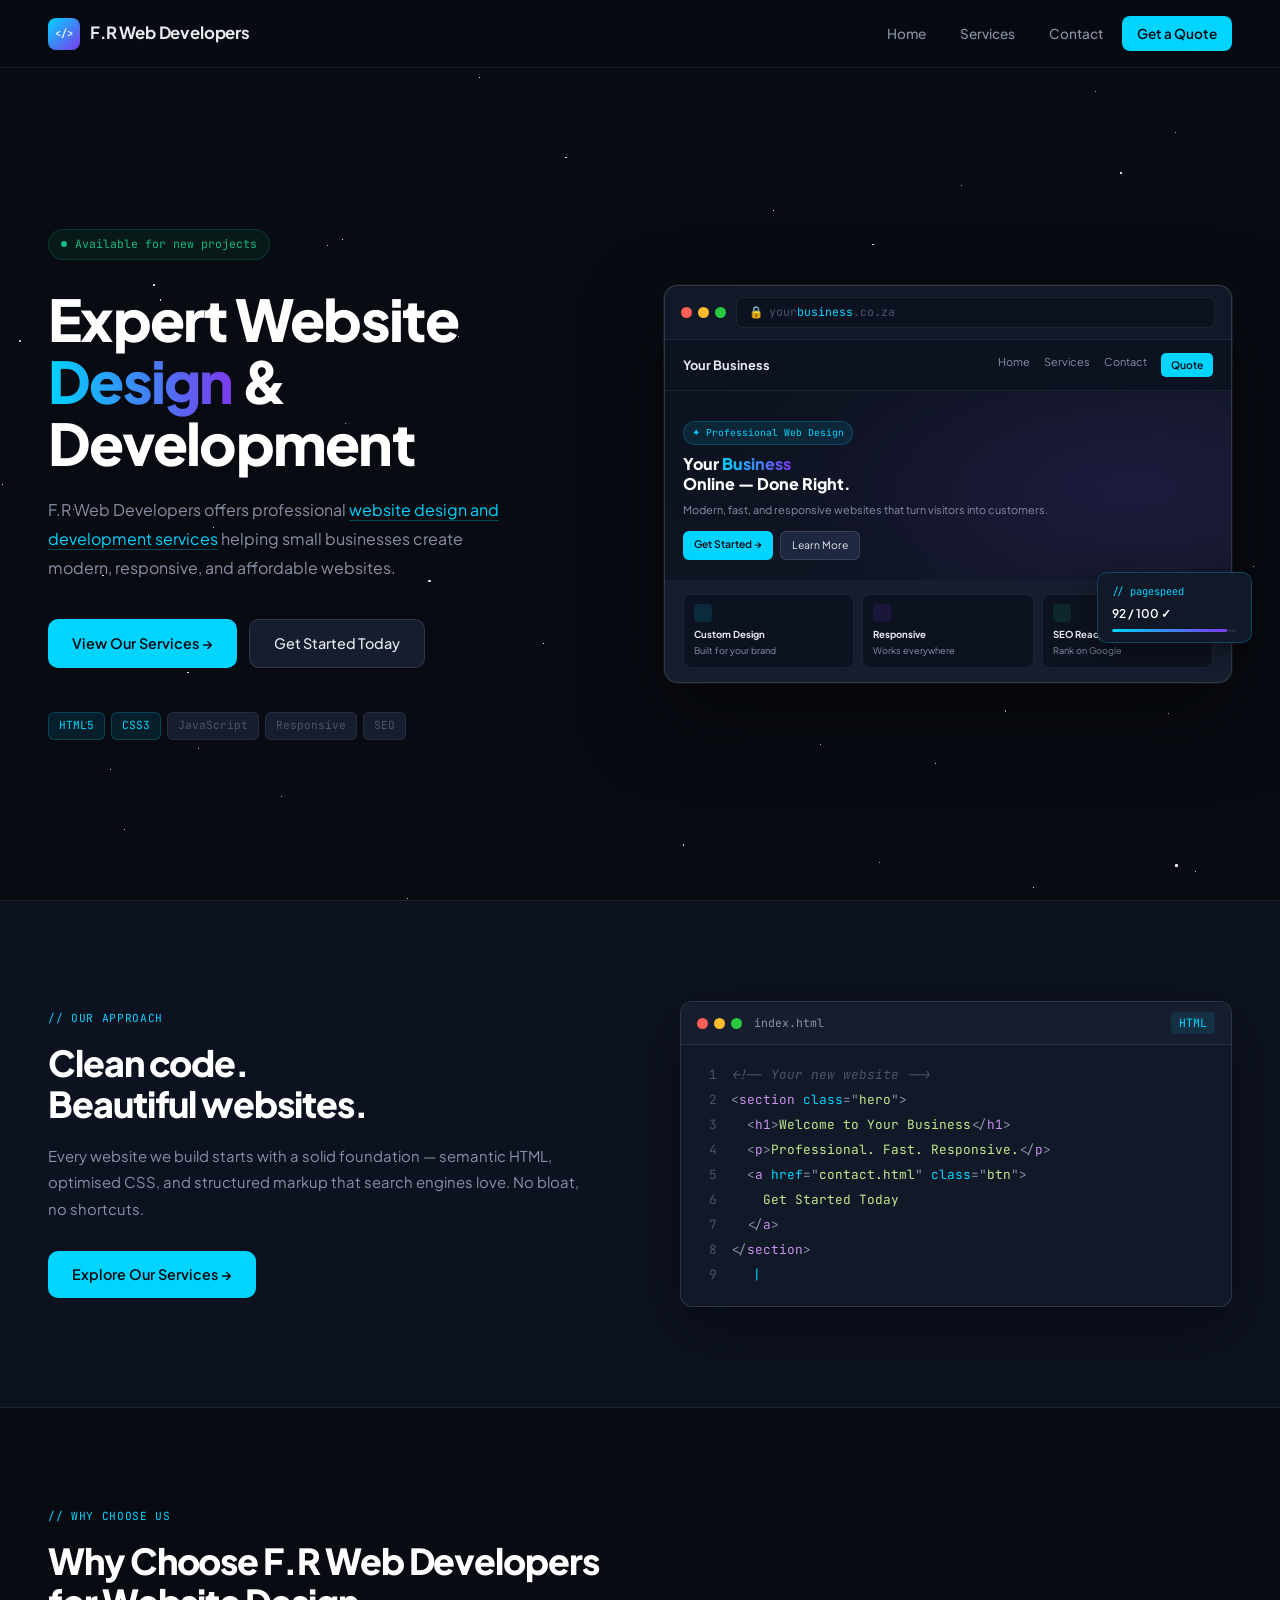
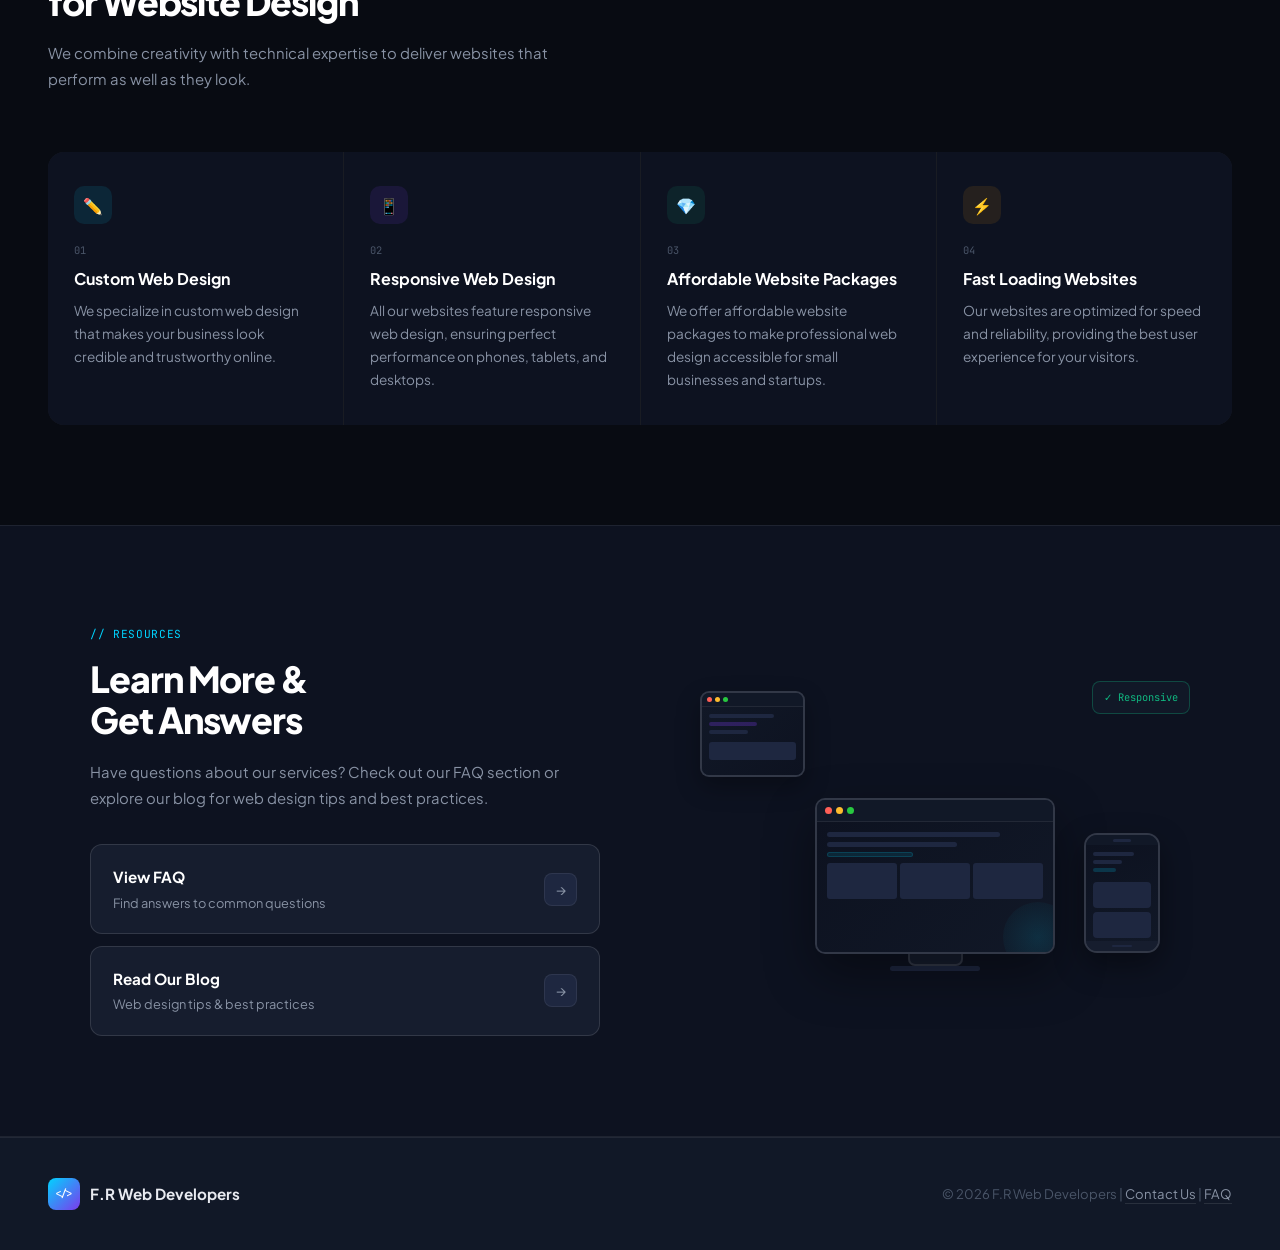
==== commit a6f2f3de: "Add files via upload" ====
--- a/index.html
+++ b/index.html
@@ -40,77 +40,69 @@
 .star{position:absolute;border-radius:50%;background:#fff;animation:twk var(--d,4s) ease-in-out infinite var(--dl,0s)}
 @keyframes twk{0%,100%{opacity:.04}50%{opacity:.25}}
 
-/* header */
-header{position:fixed;top:0;left:0;right:0;z-index:200;height:68px;
+/* ── HEADER ── */
+header{
+  position:fixed;top:0;left:0;right:0;z-index:200;height:68px;
   display:flex;align-items:center;justify-content:space-between;padding:0 48px;
-  background:rgba(8,11,18,0.82);backdrop-filter:blur(24px);border-bottom:1px solid var(--bd)}
+  background:rgba(8,11,18,0.82);backdrop-filter:blur(24px);border-bottom:1px solid var(--bd)
+}
 .logo{display:flex;align-items:center;gap:10px;font-size:1.05rem;font-weight:700;color:var(--tx);letter-spacing:-.01em}
 .logo-icon{width:32px;height:32px;border-radius:8px;background:linear-gradient(135deg,var(--cyan),var(--vio));
-  display:flex;align-items:center;justify-content:center;font-family:var(--mono);font-size:.65rem;font-weight:500;color:#fff}
+  display:flex;align-items:center;justify-content:center;font-family:var(--mono);font-size:.65rem;font-weight:500;color:#fff;flex-shrink:0}
 nav{display:flex;align-items:center;gap:4px}
 nav a{font-size:.85rem;font-weight:500;color:var(--tx2);padding:7px 15px;border-radius:8px;transition:background .2s,color .2s}
 nav a:hover{background:var(--surf);color:var(--tx)}
 .nav-cta{background:var(--cyan)!important;color:var(--bg)!important;font-weight:600;transition:opacity .2s,transform .2s!important}
 .nav-cta:hover{opacity:.88;transform:translateY(-1px)!important}
 
-/* hero */
-.hero{min-height:100vh;display:grid;grid-template-columns:1fr 1fr;align-items:center;
-  padding:68px 48px 0;gap:48px;position:relative;z-index:1}
+/* ── HERO ── */
+.hero{
+  min-height:100vh;display:grid;grid-template-columns:1fr 1fr;align-items:center;
+  padding:68px 48px 0;gap:48px;position:relative;z-index:1
+}
 .hero-left{padding:60px 0}
-.status-pill{display:inline-flex;align-items:center;gap:8px;font-family:var(--mono);
+.status-pill{
+  display:inline-flex;align-items:center;gap:8px;font-family:var(--mono);
   font-size:.72rem;color:var(--grn);background:rgba(16,185,129,.08);
-  border:1px solid rgba(16,185,129,.2);padding:5px 12px;border-radius:999px;margin-bottom:28px}
-.sdot{width:6px;height:6px;border-radius:50%;background:var(--grn);
-  animation:sdot-pulse 2s ease-in-out infinite}
+  border:1px solid rgba(16,185,129,.2);padding:5px 12px;border-radius:999px;margin-bottom:28px
+}
+.sdot{width:6px;height:6px;border-radius:50%;background:var(--grn);animation:sdot-pulse 2s ease-in-out infinite}
 @keyframes sdot-pulse{0%,100%{opacity:1;transform:scale(1)}50%{opacity:.5;transform:scale(.8)}}
-.hero h1{font-size:clamp(2.4rem,4.5vw,3.8rem);font-weight:800;line-height:1.08;
-  letter-spacing:-.03em;color:var(--wht);margin-bottom:22px}
-.grad{background:linear-gradient(90deg,var(--cyan),var(--vio));
-  -webkit-background-clip:text;-webkit-text-fill-color:transparent;background-clip:text}
+.hero h1{font-size:clamp(2.4rem,4.5vw,3.8rem);font-weight:800;line-height:1.08;letter-spacing:-.03em;color:var(--wht);margin-bottom:22px}
+.grad{background:linear-gradient(90deg,var(--cyan),var(--vio));-webkit-background-clip:text;-webkit-text-fill-color:transparent;background-clip:text}
 .hero-desc{font-size:1rem;color:var(--tx2);line-height:1.8;max-width:460px;margin-bottom:36px}
 .hero-desc a{color:var(--cyan);border-bottom:1px solid rgba(0,212,255,.3);transition:border-color .2s}
 .hero-desc a:hover{border-color:var(--cyan)}
 .hero-btns{display:flex;gap:12px;flex-wrap:wrap;margin-bottom:44px}
-.btn-p{display:inline-flex;align-items:center;gap:8px;background:var(--cyan);color:var(--bg);
-  font-weight:600;font-size:.9rem;padding:12px 24px;border-radius:10px;transition:all .25s var(--ease)}
+.btn-p{display:inline-flex;align-items:center;gap:8px;background:var(--cyan);color:var(--bg);font-weight:600;font-size:.9rem;padding:12px 24px;border-radius:10px;transition:all .25s var(--ease)}
 .btn-p:hover{transform:translateY(-2px);box-shadow:0 8px 30px rgba(0,212,255,.25)}
-.btn-g{display:inline-flex;align-items:center;gap:8px;background:var(--surf);color:var(--tx);
-  font-weight:500;font-size:.9rem;padding:12px 24px;border-radius:10px;
-  border:1px solid var(--bd2);transition:all .25s var(--ease)}
+.btn-g{display:inline-flex;align-items:center;gap:8px;background:var(--surf);color:var(--tx);font-weight:500;font-size:.9rem;padding:12px 24px;border-radius:10px;border:1px solid var(--bd2);transition:all .25s var(--ease)}
 .btn-g:hover{background:var(--surf2);transform:translateY(-2px)}
 .tech-strip{display:flex;align-items:center;gap:6px;flex-wrap:wrap}
-.tag{font-family:var(--mono);font-size:.7rem;color:var(--tx3);background:var(--surf);
-  border:1px solid var(--bd);padding:4px 10px;border-radius:6px}
+.tag{font-family:var(--mono);font-size:.7rem;color:var(--tx3);background:var(--surf);border:1px solid var(--bd);padding:4px 10px;border-radius:6px}
 .tag.on{color:var(--cyan);border-color:rgba(0,212,255,.2);background:var(--cdim)}
 
 /* browser mockup */
 .hero-right{position:relative;padding:60px 0}
-.browser{background:var(--surf);border:1px solid var(--bd2);border-radius:14px;overflow:hidden;
-  box-shadow:0 32px 80px rgba(0,0,0,.5),0 0 0 1px var(--bd);
-  animation:fl 7s ease-in-out infinite}
+.browser{background:var(--surf);border:1px solid var(--bd2);border-radius:14px;overflow:hidden;box-shadow:0 32px 80px rgba(0,0,0,.5),0 0 0 1px var(--bd);animation:fl 7s ease-in-out infinite}
 @keyframes fl{0%,100%{transform:translateY(0)}50%{transform:translateY(-10px)}}
-.b-bar{background:var(--bg3);padding:11px 16px;display:flex;align-items:center;gap:10px;
-  border-bottom:1px solid var(--bd)}
+.b-bar{background:var(--bg3);padding:11px 16px;display:flex;align-items:center;gap:10px;border-bottom:1px solid var(--bd)}
 .bdots{display:flex;gap:6px}
 .bd{width:11px;height:11px;border-radius:50%}
 .bd-r{background:#ff5f57}.bd-y{background:#febc2e}.bd-g{background:#28c840}
-.b-url{flex:1;background:var(--bg2);border:1px solid var(--bd);border-radius:6px;
-  padding:5px 12px;font-family:var(--mono);font-size:.72rem;color:var(--tx3);
-  display:flex;align-items:center;gap:6px}
+.b-url{flex:1;background:var(--bg2);border:1px solid var(--bd);border-radius:6px;padding:5px 12px;font-family:var(--mono);font-size:.72rem;color:var(--tx3);display:flex;align-items:center;gap:6px}
 .b-url-hl{color:var(--cyan)}
 .b-url-lock{color:var(--grn)}
 
 /* mini site inside browser */
-.ms-nav{background:var(--bg2);padding:13px 18px;display:flex;justify-content:space-between;
-  align-items:center;border-bottom:1px solid var(--bd)}
+.ms-nav{background:var(--bg2);padding:13px 18px;display:flex;justify-content:space-between;align-items:center;border-bottom:1px solid var(--bd)}
 .ms-logo{font-size:.8rem;font-weight:700;color:var(--tx)}
 .ms-links{display:flex;gap:14px}
 .ms-link{font-size:.68rem;color:var(--tx2)}
 .ms-btn{font-size:.65rem;background:var(--cyan);color:var(--bg);padding:4px 10px;border-radius:5px;font-weight:600}
 .ms-hero{background:linear-gradient(135deg,var(--bg2),var(--bg3));padding:26px 18px 20px;position:relative;overflow:hidden}
 .ms-hero-glow{position:absolute;inset:0;background:radial-gradient(ellipse 60% 80% at 80% 50%,rgba(124,58,237,.12),transparent);pointer-events:none}
-.ms-badge{display:inline-block;font-size:.6rem;font-family:var(--mono);color:var(--cyan);
-  background:var(--cdim);border:1px solid rgba(0,212,255,.2);padding:3px 8px;border-radius:999px;margin-bottom:9px}
+.ms-badge{display:inline-block;font-size:.6rem;font-family:var(--mono);color:var(--cyan);background:var(--cdim);border:1px solid rgba(0,212,255,.2);padding:3px 8px;border-radius:999px;margin-bottom:9px}
 .ms-h{font-size:1rem;font-weight:800;color:var(--wht);line-height:1.25;margin-bottom:7px}
 .ms-p{font-size:.68rem;color:var(--tx2);line-height:1.6;margin-bottom:13px}
 .ms-btns{display:flex;gap:7px}
@@ -123,17 +115,14 @@
 .ms-cp{font-size:.57rem;color:var(--tx2);line-height:1.5}
 
 /* page-speed badge */
-.speed-badge{position:absolute;right:-20px;bottom:100px;background:var(--bg3);
-  border:1px solid rgba(0,212,255,.25);border-radius:10px;padding:10px 14px;width:155px;
-  box-shadow:0 8px 24px rgba(0,0,0,.4);animation:fl 5s ease-in-out infinite 1s}
+.speed-badge{position:absolute;right:-20px;bottom:100px;background:var(--bg3);border:1px solid rgba(0,212,255,.25);border-radius:10px;padding:10px 14px;width:155px;box-shadow:0 8px 24px rgba(0,0,0,.4);animation:fl 5s ease-in-out infinite 1s}
 .sp-label{font-size:.65rem;color:var(--cyan);font-family:var(--mono);margin-bottom:4px}
 .sp-val{font-size:.75rem;font-weight:600;color:var(--wht)}
 .sp-bar{height:3px;background:var(--surf2);border-radius:2px;margin-top:6px;overflow:hidden}
 .sp-fill{height:100%;background:linear-gradient(90deg,var(--cyan),var(--vio));border-radius:2px;width:92%}
 
-/* code section */
-.code-sec{position:relative;z-index:1;padding:100px 48px;background:var(--bg2);
-  border-top:1px solid var(--bd);border-bottom:1px solid var(--bd)}
+/* ── CODE SECTION ── */
+.code-sec{position:relative;z-index:1;padding:100px 48px;background:var(--bg2);border-top:1px solid var(--bd);border-bottom:1px solid var(--bd)}
 .code-sec-inner{max-width:1200px;margin:0 auto;display:grid;grid-template-columns:1fr 1fr;gap:80px;align-items:center}
 .sec-mono{font-family:var(--mono);font-size:.7rem;color:var(--cyan);letter-spacing:.06em;text-transform:uppercase;margin-bottom:14px}
 .sec-title{font-size:clamp(1.7rem,2.8vw,2.3rem);font-weight:800;letter-spacing:-.03em;color:var(--wht);line-height:1.15;margin-bottom:18px}
@@ -150,41 +139,34 @@
 .cursor::after{content:'|';color:var(--cyan);animation:blink 1s step-end infinite}
 @keyframes blink{50%{opacity:0}}
 
-/* why section */
+/* ── WHY SECTION ── */
 .why-sec{position:relative;z-index:1;padding:100px 48px;background:var(--bg)}
 .why-sec-inner{max-width:1200px;margin:0 auto}
 .sec-hd{margin-bottom:60px}
 .why-grid{display:grid;grid-template-columns:repeat(4,1fr);gap:1px;background:var(--bd);border-radius:16px;overflow:hidden}
 .why-card{background:var(--bg2);padding:34px 26px;transition:background .3s;position:relative}
 .why-card:hover{background:var(--surf)}
-.why-card::before{content:'';position:absolute;top:0;left:0;right:0;height:2px;
-  background:linear-gradient(90deg,var(--cyan),var(--vio));transform:scaleX(0);transform-origin:left;transition:transform .35s var(--ease)}
+.why-card::before{content:'';position:absolute;top:0;left:0;right:0;height:2px;background:linear-gradient(90deg,var(--cyan),var(--vio));transform:scaleX(0);transform-origin:left;transition:transform .35s var(--ease)}
 .why-card:hover::before{transform:scaleX(1)}
 .w-icon{width:38px;height:38px;border-radius:10px;margin-bottom:18px;display:flex;align-items:center;justify-content:center;font-size:1rem}
 .why-num{font-family:var(--mono);font-size:.65rem;color:var(--tx3);margin-bottom:10px}
 .why-card h3{font-size:1rem;font-weight:700;color:var(--wht);margin-bottom:9px;line-height:1.3}
 .why-card p{font-size:.85rem;color:var(--tx2);line-height:1.7}
 
-/* discover */
-.disc-sec{position:relative;z-index:1;padding:100px 48px;background:var(--bg2);
-  border-top:1px solid var(--bd);border-bottom:1px solid var(--bd)}
+/* ── DISCOVER ── */
+.disc-sec{position:relative;z-index:1;padding:100px 48px;background:var(--bg2);border-top:1px solid var(--bd);border-bottom:1px solid var(--bd)}
 .disc-inner{max-width:1100px;margin:0 auto;display:grid;grid-template-columns:1fr 1fr;gap:80px;align-items:center}
 .disc-links{display:flex;flex-direction:column;gap:12px;margin-top:32px}
-.disc-card{display:flex;align-items:center;justify-content:space-between;
-  background:var(--surf);border:1px solid var(--bd2);border-radius:12px;padding:20px 22px;
-  transition:all .25s var(--ease)}
+.disc-card{display:flex;align-items:center;justify-content:space-between;background:var(--surf);border:1px solid var(--bd2);border-radius:12px;padding:20px 22px;transition:all .25s var(--ease)}
 .disc-card:hover{border-color:var(--cyan);background:var(--surf2);transform:translateX(6px)}
 .disc-card h4{font-size:.95rem;font-weight:700;color:var(--wht);margin-bottom:3px}
 .disc-card p{font-size:.8rem;color:var(--tx2)}
-.disc-arr{width:33px;height:33px;border-radius:8px;background:var(--surf2);border:1px solid var(--bd);
-  display:flex;align-items:center;justify-content:center;color:var(--tx2);font-size:.9rem;
-  flex-shrink:0;transition:background .2s,color .2s,border-color .2s}
+.disc-arr{width:33px;height:33px;border-radius:8px;background:var(--surf2);border:1px solid var(--bd);display:flex;align-items:center;justify-content:center;color:var(--tx2);font-size:.9rem;flex-shrink:0;transition:background .2s,color .2s,border-color .2s}
 .disc-card:hover .disc-arr{background:var(--cyan);color:var(--bg);border-color:var(--cyan)}
 
 /* responsive device showcase */
 .devices{position:relative;height:320px;display:flex;align-items:flex-end;justify-content:center;padding-bottom:20px}
-.dev-desktop{width:240px;background:var(--surf);border:2px solid var(--bd2);border-radius:10px;overflow:hidden;
-  box-shadow:0 20px 50px rgba(0,0,0,.4);position:relative;z-index:2}
+.dev-desktop{width:240px;background:var(--surf);border:2px solid var(--bd2);border-radius:10px;overflow:hidden;box-shadow:0 20px 50px rgba(0,0,0,.4);position:relative;z-index:2}
 .dev-topbar{background:var(--bg3);height:22px;display:flex;align-items:center;padding:0 8px;gap:4px;border-bottom:1px solid var(--bd)}
 .dev-screen{height:130px;background:linear-gradient(135deg,var(--bg2),var(--bg3));padding:10px;overflow:hidden;position:relative}
 .dev-glow{position:absolute;bottom:-20px;right:-20px;width:70px;height:70px;border-radius:50%;background:radial-gradient(circle,rgba(0,212,255,.12),transparent)}
@@ -192,13 +174,10 @@
 .sline.cy{background:var(--cdim);border:1px solid rgba(0,212,255,.15)}
 .dev-grid{display:grid;grid-template-columns:1fr 1fr 1fr;gap:3px;margin-top:6px}
 .dev-grid-cell{height:36px;background:var(--surf2);border-radius:3px}
-.dev-stand{width:55px;height:12px;background:var(--surf);border:2px solid var(--bd2);
-  border-top:none;border-radius:0 0 7px 7px;margin:0 auto}
+.dev-stand{width:55px;height:12px;background:var(--surf);border:2px solid var(--bd2);border-top:none;border-radius:0 0 7px 7px;margin:0 auto}
 .dev-base{width:90px;height:5px;background:var(--surf2);border-radius:3px;margin:0 auto}
 
-.dev-mobile{position:absolute;right:30px;bottom:38px;width:76px;background:var(--surf);
-  border:2px solid var(--bd2);border-radius:13px;overflow:hidden;
-  box-shadow:0 12px 30px rgba(0,0,0,.4);z-index:3}
+.dev-mobile{position:absolute;right:30px;bottom:38px;width:76px;background:var(--surf);border:2px solid var(--bd2);border-radius:13px;overflow:hidden;box-shadow:0 12px 30px rgba(0,0,0,.4);z-index:3}
 .dev-notch{height:10px;background:var(--bg3);display:flex;align-items:center;justify-content:center}
 .dev-notch span{width:18px;height:3px;background:var(--surf2);border-radius:2px}
 .dev-mscr{height:96px;background:linear-gradient(160deg,var(--bg2),var(--bg3));padding:7px}
@@ -207,52 +186,201 @@
 .dev-mbot{height:10px;background:var(--surf);display:flex;align-items:center;justify-content:center}
 .dev-mbot span{width:20px;height:2px;background:var(--surf2);border-radius:2px}
 
-.dev-tablet{position:absolute;left:20px;top:20px;width:105px;background:var(--surf);
-  border:2px solid var(--bd2);border-radius:9px;overflow:hidden;
-  box-shadow:0 10px 24px rgba(0,0,0,.3);z-index:1}
+.dev-tablet{position:absolute;left:20px;top:20px;width:105px;background:var(--surf);border:2px solid var(--bd2);border-radius:9px;overflow:hidden;box-shadow:0 10px 24px rgba(0,0,0,.3);z-index:1}
 .dev-tbar{height:14px;background:var(--bg3);border-bottom:1px solid var(--bd);display:flex;align-items:center;padding:0 5px;gap:3px}
 .dev-tscr{height:68px;background:linear-gradient(135deg,var(--bg3),var(--bg2));padding:7px}
 .tline{height:4px;border-radius:2px;margin-bottom:4px;background:var(--surf2)}
 .tline.v{background:rgba(124,58,237,.28)}
 
-.resp-badge{position:absolute;top:10px;right:0;background:var(--bg3);
-  border:1px solid rgba(16,185,129,.3);border-radius:8px;padding:7px 11px;
-  font-family:var(--mono);font-size:.65rem;color:var(--grn);z-index:4}
-
-/* footer */
-footer{position:relative;z-index:1;background:var(--bg3);border-top:1px solid var(--bd);
-  padding:40px 48px;display:flex;align-items:center;justify-content:space-between;flex-wrap:wrap;gap:20px}
+.resp-badge{position:absolute;top:10px;right:0;background:var(--bg3);border:1px solid rgba(16,185,129,.3);border-radius:8px;padding:7px 11px;font-family:var(--mono);font-size:.65rem;color:var(--grn);z-index:4}
+
+/* ── FOOTER ── */
+footer{position:relative;z-index:1;background:var(--bg3);border-top:1px solid var(--bd);padding:40px 48px;display:flex;align-items:center;justify-content:space-between;flex-wrap:wrap;gap:20px}
 .foot-brand{display:flex;align-items:center;gap:10px}
 .foot-name{font-size:.95rem;font-weight:700;color:var(--tx)}
 footer p{font-size:.82rem;color:var(--tx3)}
 footer a{color:var(--tx2);border-bottom:1px solid rgba(255,255,255,.1);padding-bottom:1px;transition:color .2s,border-color .2s}
 footer a:hover{color:var(--cyan);border-color:var(--cyan)}
 
+/* ── HAMBURGER & MOBILE DRAWER ── */
+.hamburger{
+  display:none;flex-direction:column;justify-content:center;gap:5px;
+  width:40px;height:40px;border-radius:8px;cursor:pointer;
+  background:var(--surf);border:1px solid var(--bd2);padding:8px;
+  z-index:300;flex-shrink:0;transition:background .2s
+}
+.hamburger:hover{background:var(--surf2)}
+.hamburger span{display:block;height:2px;border-radius:2px;background:var(--tx);transition:transform .3s var(--ease),opacity .3s}
+.hamburger.open span:nth-child(1){transform:translateY(7px) rotate(45deg)}
+.hamburger.open span:nth-child(2){opacity:0;transform:scaleX(0)}
+.hamburger.open span:nth-child(3){transform:translateY(-7px) rotate(-45deg)}
+
+.mobile-nav{
+  display:none;position:fixed;top:60px;left:0;right:0;z-index:199;
+  background:rgba(8,11,18,0.97);backdrop-filter:blur(24px);
+  border-bottom:1px solid var(--bd);padding:16px 20px 20px;
+  flex-direction:column;gap:4px;
+  transform:translateY(-8px);opacity:0;
+  transition:transform .3s var(--ease),opacity .3s var(--ease)
+}
+.mobile-nav.open{transform:translateY(0);opacity:1}
+.mobile-nav a{
+  font-size:.95rem;font-weight:500;color:var(--tx2);padding:12px 16px;
+  border-radius:10px;transition:background .2s,color .2s;display:block
+}
+.mobile-nav a:hover{background:var(--surf);color:var(--tx)}
+.mobile-nav .nav-cta-mob{
+  background:var(--cyan);color:var(--bg)!important;font-weight:600;
+  margin-top:8px;text-align:center
+}
+.mobile-nav .nav-cta-mob:hover{opacity:.88}
+
 /* reveal */
 .reveal{opacity:0;transform:translateY(22px);transition:opacity .7s var(--ease),transform .7s var(--ease)}
 .reveal.visible{opacity:1;transform:none}
 .d1{transition-delay:.1s}.d2{transition-delay:.2s}.d3{transition-delay:.3s}
 
-/* responsive */
+/* ══════════════════════════════════════════
+   RESPONSIVE — tablet (≤960px)
+══════════════════════════════════════════ */
 @media(max-width:960px){
-  header{padding:0 24px}
-  nav a:not(.nav-cta){display:none}
-  .hero{grid-template-columns:1fr;padding:100px 24px 60px;text-align:center}
-  .hero-left{padding:40px 0 0}
-  .hero-desc{margin:0 auto 36px}
-  .hero-btns{justify-content:center}
+  /* header */
+  header{padding:0 20px;height:60px}
+  .logo{font-size:.95rem}
+
+  /* hide desktop nav links; show hamburger */
+  nav a{display:none}
+  .hamburger{display:flex}
+  .nav-cta{display:none}
+  .mobile-nav{display:flex}
+
+  /* hero */
+  .hero{
+    grid-template-columns:1fr;
+    padding:80px 20px 48px;
+    gap:32px;
+    text-align:center;
+    min-height:auto
+  }
+  .hero-left{padding:32px 0 0}
+  .status-pill{font-size:.68rem}
+  .hero h1{font-size:clamp(2rem,6vw,2.8rem)}
+  .hero-desc{margin:0 auto 28px;font-size:.95rem;max-width:100%}
+  .hero-btns{justify-content:center;gap:10px}
+  .btn-p,.btn-g{font-size:.85rem;padding:11px 20px}
   .tech-strip{justify-content:center}
-  .hero-right{order:-1;padding:30px 0 0}
+
+  /* browser mockup — show it first on mobile */
+  .hero-right{order:-1;padding:24px 0 0}
   .speed-badge{display:none}
-  .code-sec-inner{grid-template-columns:1fr;gap:40px}
+
+  /* browser: shrink ms-cards to 2-col on tablet */
+  .ms-cards{grid-template-columns:1fr 1fr}
+  .ms-card:last-child{display:none}
+
+  /* code section */
+  .code-sec{padding:72px 20px}
+  .code-sec-inner{grid-template-columns:1fr;gap:36px}
+
+  /* why */
+  .why-sec{padding:72px 20px}
   .why-grid{grid-template-columns:1fr 1fr}
-  .disc-inner{grid-template-columns:1fr;gap:48px}
-  .code-sec,.why-sec,.disc-sec{padding:72px 24px}
-  footer{padding:32px 24px;flex-direction:column;align-items:flex-start;gap:16px}
-}
+  .sec-hd{margin-bottom:40px}
+
+  /* discover */
+  .disc-sec{padding:72px 20px}
+  .disc-inner{grid-template-columns:1fr;gap:40px}
+
+  /* devices widget — scale it down */
+  .devices{height:260px}
+  .dev-desktop{width:190px}
+  .dev-screen{height:105px}
+  .dev-mobile{right:10px;bottom:30px;width:64px}
+  .dev-mscr{height:78px}
+  .dev-tablet{left:0;top:14px;width:88px}
+  .dev-tscr{height:56px}
+
+  /* footer */
+  footer{padding:28px 20px;flex-direction:column;align-items:flex-start;gap:14px}
+}
+
+/* ══════════════════════════════════════════
+   RESPONSIVE — mobile (≤600px)
+══════════════════════════════════════════ */
 @media(max-width:600px){
+  /* header */
+  header{height:56px;padding:0 16px}
+  .logo-icon{width:28px;height:28px;font-size:.58rem}
+  .logo{font-size:.88rem;gap:8px}
+  .mobile-nav{top:56px}
+
+  /* hero */
+  .hero{padding:72px 16px 40px;gap:24px}
+  .hero h1{font-size:clamp(1.75rem,8vw,2.4rem);letter-spacing:-.02em}
+  .hero-desc{font-size:.88rem;line-height:1.7}
+  .hero-btns{flex-direction:column;align-items:center;gap:10px;margin-bottom:32px}
+  .btn-p,.btn-g{width:100%;justify-content:center;font-size:.88rem;padding:13px 20px}
+  .tech-strip{gap:5px}
+  .tag{font-size:.66rem;padding:3px 8px}
+
+  /* browser mockup — simplify for small screens */
+  .browser{border-radius:10px}
+  .b-bar{padding:9px 12px}
+  .bd{width:9px;height:9px}
+  .b-url{font-size:.65rem;padding:4px 10px}
+  .ms-nav{padding:10px 14px}
+  .ms-links{gap:8px}
+  .ms-link{display:none}
+  .ms-hero{padding:18px 14px 14px}
+  .ms-h{font-size:.88rem}
+  .ms-p{font-size:.62rem}
+  .ms-cards{grid-template-columns:1fr 1fr;gap:6px;padding:10px 14px}
+  .ms-card:last-child{display:none}
+
+  /* code section */
+  .code-sec{padding:56px 16px}
+  .ed-body{padding:14px 16px;overflow-x:auto}
+  .cl{font-size:.72rem}
+
+  /* why */
+  .why-sec{padding:56px 16px}
   .why-grid{grid-template-columns:1fr}
-  .hero h1{font-size:2rem}
+  .why-card{padding:26px 20px}
+
+  /* discover */
+  .disc-sec{padding:56px 16px}
+  .disc-links{margin-top:24px;gap:10px}
+  .disc-card{padding:16px 18px}
+  .disc-card h4{font-size:.88rem}
+  .disc-card p{font-size:.75rem}
+  .disc-arr{width:28px;height:28px;font-size:.8rem}
+
+  /* devices widget */
+  .devices{height:220px}
+  .dev-desktop{width:155px}
+  .dev-screen{height:86px}
+  .dev-grid-cell{height:26px}
+  .dev-mobile{right:4px;bottom:22px;width:54px}
+  .dev-mscr{height:64px}
+  .dev-tablet{left:-4px;top:8px;width:72px}
+  .dev-tscr{height:46px}
+  .resp-badge{font-size:.6rem;padding:5px 9px}
+
+  /* footer */
+  footer{padding:24px 16px;gap:12px}
+  footer p{font-size:.78rem}
+}
+
+/* ══════════════════════════════════════════
+   RESPONSIVE — very small (≤380px)
+══════════════════════════════════════════ */
+@media(max-width:380px){
+  .hero h1{font-size:1.6rem}
+  .hero-btns .btn-p,.hero-btns .btn-g{padding:12px 16px;font-size:.82rem}
+  .sec-title{font-size:1.5rem}
+  /* stack nav brand + cta tightly */
+  .logo{font-size:.82rem}
+  .nav-cta{padding:5px 10px;font-size:.74rem}
 }
 </style>
 </head>
@@ -271,7 +399,17 @@
     <a href="contact.html">Contact</a>
     <a href="quote.html" class="nav-cta">Get a Quote</a>
   </nav>
+  <div class="hamburger" id="hamburger" aria-label="Toggle menu" role="button" tabindex="0">
+    <span></span><span></span><span></span>
+  </div>
 </header>
+
+<nav class="mobile-nav" id="mobileNav">
+  <a href="index.html">Home</a>
+  <a href="services.html">Services</a>
+  <a href="contact.html">Contact</a>
+  <a href="quote.html" class="nav-cta-mob">Get a Quote</a>
+</nav>
 
 <!-- HERO -->
 <section class="hero">
@@ -528,6 +666,20 @@
 </footer>
 
 <script>
+  // Hamburger menu
+  const hamburger = document.getElementById('hamburger');
+  const mobileNav = document.getElementById('mobileNav');
+  hamburger.addEventListener('click', () => {
+    hamburger.classList.toggle('open');
+    mobileNav.classList.toggle('open');
+  });
+  hamburger.addEventListener('keydown', e => { if(e.key==='Enter'||e.key===' ') hamburger.click(); });
+  // Close on link click
+  mobileNav.querySelectorAll('a').forEach(a => a.addEventListener('click', () => {
+    hamburger.classList.remove('open');
+    mobileNav.classList.remove('open');
+  }));
+
   // Stars
   const sf = document.getElementById('stars');
   for(let i=0;i<55;i++){
@@ -543,4 +695,4 @@
   document.querySelectorAll('.reveal').forEach(el=>obs.observe(el));
 </script>
 </body>
-</html>
+</html>
